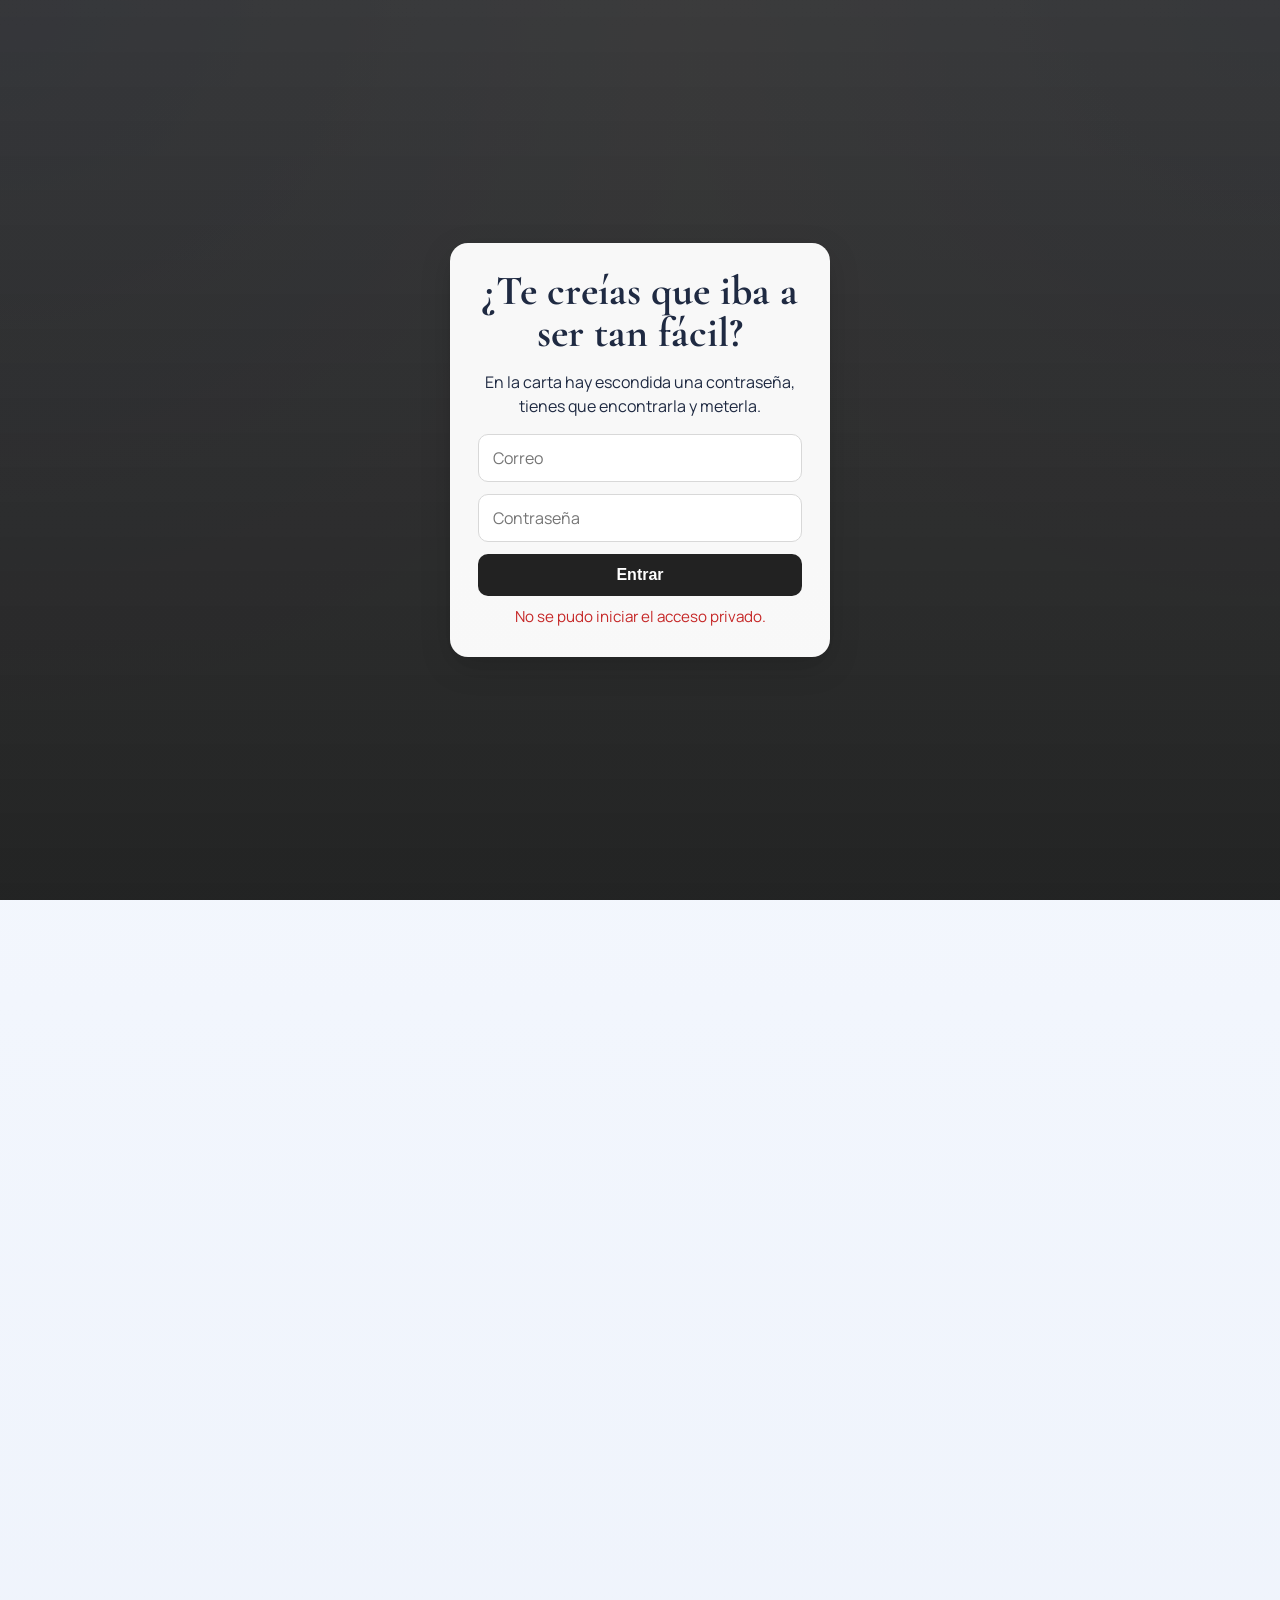
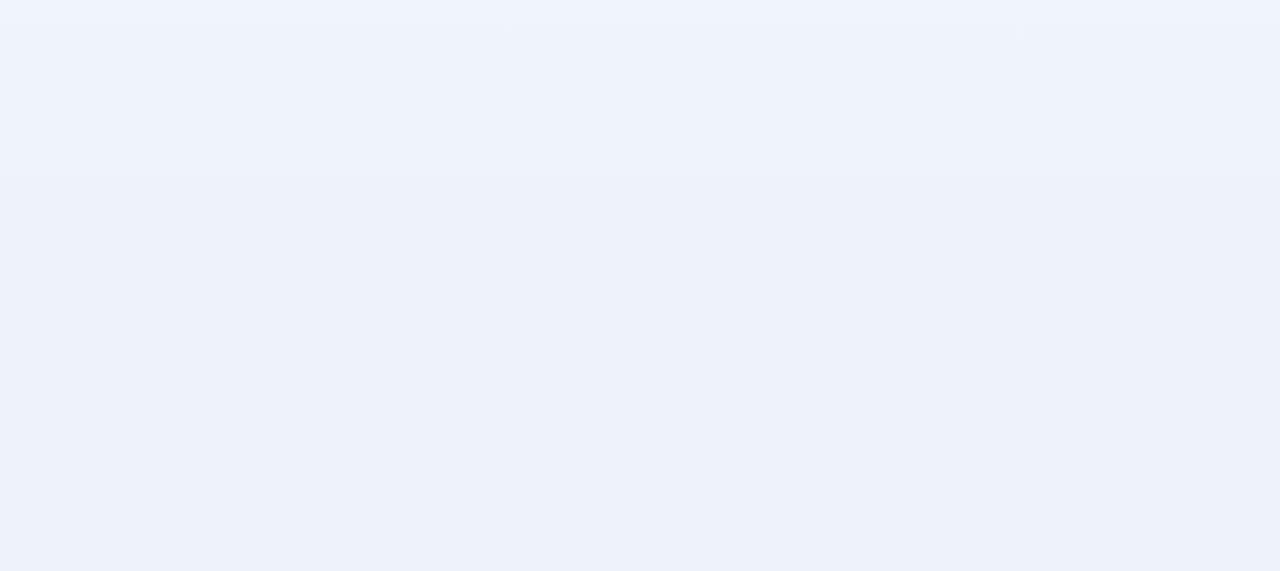
==== index.html @ cbb515cb "foto bien?" ====
﻿<!DOCTYPE html>
<html lang="es">
<head>
  <meta charset="UTF-8" />
  <meta name="viewport" content="width=device-width, initial-scale=1.0" />
  <title>Felicidades Ratita</title>
  <link rel="preconnect" href="https://fonts.googleapis.com" />
  <link rel="preconnect" href="https://fonts.gstatic.com" crossorigin />
  <link href="https://fonts.googleapis.com/css2?family=Caveat:wght@500;700&family=Cormorant+Garamond:wght@500;600;700&family=Manrope:wght@400;500;600;700&display=swap" rel="stylesheet" />
  <link rel="stylesheet" href="style.css" />
  <script src="access.js"></script>
</head>
<body class="access-pending">
  <div id="auth-overlay" aria-hidden="true">
    <div class="auth-box">
      <h2>¿Te creías que iba a ser tan fácil?</h2>
      <p>En la carta hay escondida una contraseña, tienes que encontrarla y meterla.</p>
      <form id="auth-form" novalidate>
        <input type="email" id="login-email" placeholder="Correo" autocomplete="email" required />
        <input type="password" id="login-password" placeholder="Contraseña" autocomplete="current-password" required />
        <button id="login-button" type="submit">Entrar</button>
        <p id="login-error" aria-live="polite"></p>
      </form>
    </div>
  </div>

  <div id="auth-bar" aria-live="polite">
    <span id="auth-user"></span>
    <button id="logout-button" type="button">Cerrar sesión</button>
  </div>

  <div class="site-shell">
    <main class="main-content main-content--tabs">
      <section class="tab-panel tab-panel--portada is-active" id="tab-portada" data-tab-panel="portada">
        <header class="hero hero--home">
          <div class="hero__overlay"></div>
          <div class="hero__content">
            <p class="eyebrow">esto es para ti</p>
           <h1>FELIZ CUMPLEAÑOS NAROA</h1>
            <p class="hero__text">
              por mil años más riéndonos, cuidándonos, queriéndonos, disfrutando, creando recuerdos juntos,
              pero sobre todo teniendo la suerte de seguir siendo tu mejor amigo.
            </p>
          </div>
        </header>
        <section class="cover-panel">
          <div class="cover-panel__copy cover-panel__copy--full">
               <div class="section-line section-line--home" aria-label="Ir a otras secciones">
              <button class="section-line__link" type="button" data-tab-target="recuerdos">Recuerdos</button>
              <button class="section-line__link" type="button" data-tab-target="comidas">Comiditas</button>
              <button class="section-line__link" type="button" data-tab-target="musica">Musiquita</button>
            </div>
          </div>
          <div class="cover-board" id="cover-board"></div>
          <div class="top-widgets top-widgets--cover">
            <div class="widget">
              <span class="widget__label">Planes activados</span>
              <span class="widget__value" id="contador-planes">0 / 9</span>
            </div>

            <div class="widget">
              <span class="widget__label">Quedan</span>

              <div class="countdown" id="countdown">
                <div class="countdown__item">
                  <span id="dias">00</span>
                  <small>dias</small>
                </div>

                <div class="countdown__item">
                  <span id="horas">00</span>
                  <small>horas</small>
                </div>

                <div class="countdown__item">
                  <span id="minutos">00</span>
                  <small>min</small>
                </div>

                <div class="countdown__item">
                  <span id="segundos">00</span>
                  <small>seg</small>
                </div>
              </div>

              <p class="countdown__date" id="fecha-objetivo-texto">
                para completar todos los planes
              </p>
            </div>
          </div>
          <section class="cover-letters">
            <div class="cover-letters__copy">
              <p class="eyebrow eyebrow--soft">Desbloqueables</p>
              <h2>Hacer planes juntos tiene premio</h2>
              <p>Estos planes se van desbloqueando cuando hayamos cumplido planes, y hayamos creado nuevos recuerdos juntos.</p>
            </div>
            <div class="letters-grid letters-grid--cover" id="letters-grid-cover"></div>
          </section>
        </section>
      </section>

      <section class="tab-panel tab-panel--comidas" id="tab-comidas" data-tab-panel="comidas" hidden>
        <div class="section-line" aria-label="Ir a otras secciones">
          <button class="section-line__link" type="button" data-tab-target="portada">Inicio</button>
          <button class="section-line__link" type="button" data-tab-target="recuerdos">Recuerdos</button>
          <button class="section-line__link is-active" type="button" data-tab-target="comidas">Comiditas</button>
          <button class="section-line__link" type="button" data-tab-target="musica">Musiquita</button>
        </div>
        <section class="intro intro--comidas">
        <p class="eyebrow eyebrow--soft">Comiditas</p>
        <h2>Creemos recuerdos juntos comiendo</h2>
        <p>
          ¿Que mejor plan que comer junto? Hagamos una rutita, pero no andando, comiendo. Aqui estan las paradas de vuestra ruta: sitios especiales, primeras veces, clasicos y alguna sorpresa.
          Cada tarjeta es una parada en la ruta, puede ser para revivir momentos o crear nuevos y como no podia ser de otra manera hacer una foto para que ese momento no se quede solo en memoria.
        </p>
        </section>

        <div class="top-widgets top-widgets--comidas">
          <div class="widget">
            <span class="widget__label">Planes activados</span>
            <span class="widget__value" id="contador-planes-comidas">0 / 9</span>
          </div>
          <div class="widget">
            <span class="widget__label">Por completar</span>
            <span class="widget__value" id="planes-restantes">9</span>
          </div>
        </div>

        <section class="cards-grid">
        <article class="card" data-plan="plan1" data-plan-title="Donde todo empezó">
          <div class="card__inner">
            <div class="card__face card__face--front">
              <img src="[data-uri]" data-asset-path="img/GH.jpg" alt="Plan 1" class="card__image" />
              <div class="card__content">
                <p class="card__number">Plan 1</p>
                <h3>Donde todo empezó</h3>
                <p>¿Recuerdas donde fue nuestra primera comida juntos?</p>
                <span class="card__status" id="estado-plan1">Pendiente</span>
              </div>
            </div>

            <div class="card__face card__face--back">
              <div class="card__details">
                <p class="card__number">Plan 1</p>
                <h3>Donde todo empezo</h3>
                <p class="card__detail-text">
                  Nuestra primera comida juntos, aunque no fue todo lo bien que podia ir. Esta vez prometo no parecer raro y no comer nada, ya no voy a estar nervioso (espero jjj).
                </p>
                <p class="card__detail-meta"><strong>Pista:</strong> Uno de tus sitios de hamburguesas favoritos.</p>
                <p id="mensaje-plan1" class="plan-message">
                  Para completarlo, sube una foto y guarda el recuerdo.
                </p>
                <div class="card__actions">
                  <button id="boton-plan1" class="activate-button" type="button" onclick="activarPlan('plan1')">Completar con foto</button>
                  <button class="card__close" type="button" data-close-card>Cerrar</button>
                </div>
              </div>
            </div>
          </div>
        </article>

        <article class="card" data-plan="plan2" data-plan-title="Hay sitio para aparcar">
          <div class="card__inner">
            <div class="card__face card__face--front">
              <img src="[data-uri]" data-asset-path="img/Marias.jpg" alt="Plan 2" class="card__image" />
              <div class="card__content">
                <p class="card__number">Plan 2</p>
                <h3>¿Hay sitio para aparcar?</h3>
                <p>Uno de tus sitios favoritos, primera vez cenando juntos, ¿donde será?</p>
                <span class="card__status" id="estado-plan2">Pendiente</span>
              </div>
            </div>

            <div class="card__face card__face--back">
              <div class="card__details">
                <p class="card__number">Plan 2</p>
                <h3>¿Hay sitio para aparcar?</h3>
                <p class="card__detail-text">
                  Yo había salido de entrenar, fui a STZ y mi mayor preocupación era donde aparcar (no habia tantos sitios como decias).
                </p>
                <p class="card__detail-meta"><strong>Promesa:</strong> Esta vez no me preocuparé por aparcar (me vienes a buscar).</p>
                <p id="mensaje-plan2" class="plan-message">Para completarlo, sube una foto y guarda el recuerdo.</p>
                <div class="card__actions">
                  <button id="boton-plan2" class="activate-button" type="button" onclick="activarPlan('plan2')">Completar con foto</button>
                  <button class="card__close" type="button" data-close-card>Cerrar</button>
                </div>
              </div>
            </div>
          </div>
        </article>

        <article class="card" data-plan="plan3" data-plan-title="Comida de viejas o de Naroa">
          <div class="card__inner">
            <div class="card__face card__face--front">
              <img src="[data-uri]" data-asset-path="img/Lentejas.jpg" alt="Plan 3" class="card__image" />
              <div class="card__content">
                <p class="card__number">Plan 3</p>
                <h3>¿Comida de viejas o de Naroa?</h3>
                <p>Ummm... que puede ser?</p>
                <span class="card__status" id="estado-plan3">Pendiente</span>
              </div>
            </div>

            <div class="card__face card__face--back">
              <div class="card__details">
                <p class="card__number">Plan 3</p>
                <h3>¿Comida de viejas o de Naroa?</h3>
                <p class="card__detail-text">
                  Ya sean del mercadona, de bote, de la uni, de tu ama, de un restaurante, con curry... de cualquier manera están buenas.
                </p>
                <p class="card__detail-meta"><strong>Problema:</strong> Nunca las hemos comido juntos, si tu tenias lentejas yo tenia otra cosa, NO PUEDE SER ESO.</p>
                <p id="mensaje-plan3" class="plan-message">Para completarlo, sube una foto y guarda el recuerdo.</p>
                <div class="card__actions">
                  <button id="boton-plan3" class="activate-button" type="button" onclick="activarPlan('plan3')">Completar con foto</button>
                  <button class="card__close" type="button" data-close-card>Cerrar</button>
                </div>
              </div>
            </div>
          </div>
        </article>

        <article class="card" data-plan="plan4" data-plan-title="Solo para darle sabor">
          <div class="card__inner">
            <div class="card__face card__face--front">
              <img src="[data-uri]" data-asset-path="img/Jamon.jpg" alt="Plan 4" class="card__image" />
              <div class="card__content">
                <p class="card__number">Plan 4</p>
                <h3>Solo para darle sabor</h3>
                <p>Una de las cosas que mas veces hemos comido, en uno de los sitios donde mas hemos estado.</p>
                <span class="card__status" id="estado-plan4">Pendiente</span>
              </div>
            </div>

            <div class="card__face card__face--back">
              <div class="card__details">
                <p class="card__number">Plan 4</p>
                <h3>Solo para darle sabor</h3>
                <p class="card__detail-text">
                  Un clasico, bocadillo de jamón CON pimiento, aunque despues me lo comia yo. Cuantas veces lo habremos hecho, aunque a veces no daba ni tiempo a comerlo...
                </p>
                <p class="card__detail-meta"><strong>Plan:</strong> Comernos un bocadillito juntos aunque no tiene porqué ser donde siempre, pero si con la de siempre.</p>
                <p id="mensaje-plan4" class="plan-message">Para completarlo, sube una foto y guarda el recuerdo.</p>
                <div class="card__actions">
                  <button id="boton-plan4" class="activate-button" type="button" onclick="activarPlan('plan4')">Completar con foto</button>
                  <button class="card__close" type="button" data-close-card>Cerrar</button>
                </div>
              </div>
            </div>
          </div>
        </article>

        <article class="card" data-plan="plan5" data-plan-title="Paso con el coche y comemos">
          <div class="card__inner">
            <div class="card__face card__face--front">
              <img src="[data-uri]" data-asset-path="img/MCD.jpg" alt="Plan 5" class="card__image" />
              <div class="card__content">
                <p class="card__number">Plan 5</p>
                <h3>¿Paso con el coche y comemos?</h3>
                <p>Pausa para comer, llevo comida, un paseo.</p>
                <span class="card__status" id="estado-plan5">Pendiente</span>
              </div>
            </div>

            <div class="card__face card__face--back">
              <div class="card__details">
                <p class="card__number">Plan 5</p>
                <h3>¿Paso con el coche y comemos?</h3>
                <p class="card__detail-text">
                  Una Naroa no tan jefa como ahora, salió a comer con un chico que le llevó la comida.
                </p>
                <p class="card__detail-meta"><strong>Plan:</strong> CBO, en el coche, en la calle o donde sea.</p>
                <p id="mensaje-plan5" class="plan-message">Para completarlo, sube una foto y guarda el recuerdo.</p>
                <div class="card__actions">
                  <button id="boton-plan5" class="activate-button" type="button" onclick="activarPlan('plan5')">Completar con foto</button>
                  <button class="card__close" type="button" data-close-card>Cerrar</button>
                </div>
              </div>
            </div>
          </div>
        </article>

        <article class="card" data-plan="plan6" data-plan-title="En que momento dije que pagaba yo...">
          <div class="card__inner">
            <div class="card__face card__face--front">
              <img src="[data-uri]" data-asset-path="img/Desayuno.jpg" alt="Plan 6" class="card__image" />
              <div class="card__content">
                <p class="card__number">Plan 6</p>
                <h3>En que momento dije que pagaba yo...</h3>
                <p>De los mejores desayunos, pero mi tarjeta sigue sufriendo.</p>
                <span class="card__status" id="estado-plan6">Pendiente</span>
              </div>
            </div>

            <div class="card__face card__face--back">
              <div class="card__details">
                <p class="card__number">Plan 6</p>
                <h3>En que momento dije que pagaba yo...</h3>
                <p class="card__detail-text">
                  TOP desayunos de mi vida, pero en que moemnto dije que pagaba yo. Es bromiii contigo no me importa aurrinarme jjj
                </p>
                <p class="card__detail-meta"><strong>Plan:</strong> Desayunito rico donde sea, con jamón obviamente y zumo jjj.</p>
                <p id="mensaje-plan6" class="plan-message">Para completarlo, sube una foto y guarda el recuerdo.</p>
                <div class="card__actions">
                  <button id="boton-plan6" class="activate-button" type="button" onclick="activarPlan('plan6')">Completar con foto</button>
                  <button class="card__close" type="button" data-close-card>Cerrar</button>
                </div>
              </div>
            </div>
          </div>
        </article>

        <article class="card" data-plan="plan7" data-plan-title="Te apetece una hamburguesa">
          <div class="card__inner">
            <div class="card__face card__face--front">
              <img src="[data-uri]" data-asset-path="img/Hamburguesa.jpg" alt="Plan 7" class="card__image" />
              <div class="card__content">
                <p class="card__number">Plan 7</p>
                <h3>¿Te apetece una hamburguesa?</h3>
                <p>Cuantas veces hemos comido hamburguesas juntos... y en que sitios tan ricos.</p>
                <span class="card__status" id="estado-plan7">Pendiente</span>
              </div>
            </div>

            <div class="card__face card__face--back">
              <div class="card__details">
                <p class="card__number">Plan 7</p>
                <h3>¿Te apetece una hamburguesa?</h3>
                <p class="card__detail-text">
                  No podia faltar una parada en la rutita para comer hamburguesas (la primera no cuenta). Take a Buey, Champions Burger, Aitaren...
                </p>
                <p class="card__detail-meta"><strong>Propuesta:</strong> Hamburguesa en un sitio rico, el que quieras, hayamos comido ya o no. ¿Aceptas?.</p>
                <p id="mensaje-plan7" class="plan-message">Para completarlo, sube una foto y guarda el recuerdo.</p>
                <div class="card__actions">
                  <button id="boton-plan7" class="activate-button" type="button" onclick="activarPlan('plan7')">Completar con foto</button>
                  <button class="card__close" type="button" data-close-card>Cerrar</button>
                </div>
              </div>
            </div>
          </div>
        </article>

        <article class="card" data-plan="plan8" data-plan-title="Unas aceitunas">
          <div class="card__inner">
            <div class="card__face card__face--front">
              <img src="[data-uri]" data-asset-path="img/Aceitunas.jpg" alt="Plan 8" class="card__image" />
              <div class="card__content">
                <p class="card__number">Plan 8</p>
                <h3>Unas aceitunas</h3>
                <p>Aceitunas, vinito, algun juego y la mejor compañia. ¿Que mas se puede pedir?</p>
                <span class="card__status" id="estado-plan8">Pendiente</span>
              </div>
            </div>

            <div class="card__face card__face--back">
              <div class="card__details">
                <p class="card__number">Plan 8</p>
                <h3>Unas aceitunas</h3>
                <p class="card__detail-text">
                  De los mejores planes juntos, vinito y aceitunas, no se puede añadir nada mas.
                </p>
                <p class="card__detail-meta"><strong>Plan:</strong> Unas aceitunitas ricas con la mejor compania.</p>
                <p id="mensaje-plan8" class="plan-message">Para completarlo, sube una foto y guarda el recuerdo.</p>
                <div class="card__actions">
                  <button id="boton-plan8" class="activate-button" type="button" onclick="activarPlan('plan8')">Completar con foto</button>
                  <button class="card__close" type="button" data-close-card>Cerrar</button>
                </div>
              </div>
            </div>
          </div>
        </article>

        <article class="card" data-plan="plan9" data-plan-title="Plan sorpresa">
          <div class="card__inner">
            <div class="card__face card__face--front">
              <img src="[data-uri]" data-asset-path="img/Cocina.jpg" alt="Plan 9 - Cocina" class="card__image" />
              <div class="card__content">
                <p class="card__number">Plan 9</p>
                <h3>COCINO YO</h3>
                <p>Ahora me toca a mí.</p>
                <span class="card__status" id="estado-plan9">Pendiente</span>
              </div>
            </div>

            <div class="card__face card__face--back">
              <div class="card__details">
                <p class="card__number">Plan 9</p>
                <h3>COCINO YO</h3>
                <p class="card__detail-text">
                  COMO PUEDE SER QUE YO NUNCA TE HAYA COCINADO?????. Tu me hiciste una hamburguesa muuuy rica, pero yo ati nunca nada como puede ser eso???
                </p>
                <p class="card__detail-meta"><strong>Pista:</strong> Tengo ya algo en mente, lo hemos comido muchas veces.</p>
                <p id="mensaje-plan9" class="plan-message">Para completarlo, sube una foto y guarda el recuerdo.</p>
                <div class="card__actions">
                  <button id="boton-plan9" class="activate-button" type="button" onclick="activarPlan('plan9')">Completar con foto</button>
                  <button class="card__close" type="button" data-close-card>Cerrar</button>
                </div>
              </div>
            </div>
          </div>
        </article>

        </section>

        <section class="final-message" id="mensaje-final" hidden>
          <h2>Ruta completada</h2>
          <p>
            HEMOS COMPLETADO LA RUTITA Y LO MEJOR DE TODO, HEMOS SEGUIDO CREANDO RECUERDOS JUNTOS.
            Ya no es solo una lista de planes, es nuestro album de recuerdos.
          </p>
        </section>
      </section>

      <section class="tab-panel tab-panel--recuerdos" id="tab-recuerdos" data-tab-panel="recuerdos" hidden>
      <div class="section-line" aria-label="Ir a otras secciones">
        <button class="section-line__link" type="button" data-tab-target="portada">Inicio</button>
        <button class="section-line__link is-active" type="button" data-tab-target="recuerdos">Recuerdos</button>
        <button class="section-line__link" type="button" data-tab-target="comidas">Comiditas</button>
        <button class="section-line__link" type="button" data-tab-target="musica">Musiquita</button>
      </div>
      <section class="timeline-section">
        <div class="timeline-section__intro">
          <p class="eyebrow eyebrow--soft">Repaso a nuestra amistad</p>
          <h2>¿¿TE ACUERDAS DE TODO LO QUE HEMOS VIVIDO YA JUNTOS??</h2>
          <p>
            Aqui están algunos de nuestros recuerdos juntos, y lo mejor de todo podemos ir añadiendo mas.
            Imaginate dentro de 10-20 años, volver aqui ver todas las fotos que ya hay y las que habrá y recordar cada uno de esos momentos.
          </p>
        </div>

        <div class="timeline-layout">
          <section class="timeline-form-card">
            <div class="panel-action">
              <p class="panel-action__eyebrow">Nuevo recuerdo</p>
              <button class="timeline-form__button panel-action__button" type="button" data-toggle-form="timeline-form-shell">Anadir recuerdo</button>
            </div>
            <div class="form-shell" id="timeline-form-shell" hidden>
            <h3>Clavar un recuerdo nuevo</h3>
            <form id="timeline-form" class="timeline-form">
              <label class="field">
                <span>Fecha</span>
                <input id="timeline-date" type="date" required />
              </label>
              <label class="field">
                <span>TITULO</span>
                <input id="timeline-title" type="text" maxlength="90" placeholder="Pon un titulo al recuerdo" required />
              </label>
              <label class="field">
                <span>Descripcion</span>
                <textarea id="timeline-description" rows="4" maxlength="220" placeholder="Descripción del momento"></textarea>
              </label>
              <label class="field">
                <span>Foto</span>
                <input id="timeline-image" type="file" accept="image/*" required />
              </label>
              <div class="timeline-form__preview" id="timeline-form-preview" hidden>
                <img id="timeline-form-preview-image" alt="Vista previa del recuerdo" />
              </div>
              <button class="timeline-form__button" type="submit">Guardar en la linea del tiempo</button>
            </form>
            </div>
          </section>

          <section class="timeline-card">
            <div class="timeline-card__header">
              <h3>Nuestra historia</h3>
              <p>A lo largo de wstos años hemos vivido miles de momentos juntos, aqui hay algunos de ellos.
                Toca cualquier foto para verla entera.</p>
            </div>
            <div class="timeline-empty" id="timeline-empty">
              Todavia no hay recuerdos en la linea del tiempo.
            </div>
            <div class="timeline" id="timeline"></div>
          </section>
        </div>
      </section>
      </section>

      <section class="tab-panel tab-panel--musica" id="tab-musica" data-tab-panel="musica" hidden>
      <div class="section-line" aria-label="Ir a otras secciones">
        <button class="section-line__link" type="button" data-tab-target="portada">Inicio</button>
        <button class="section-line__link" type="button" data-tab-target="recuerdos">Recuerdos</button>
        <button class="section-line__link" type="button" data-tab-target="comidas">Comiditas</button>
        <button class="section-line__link is-active" type="button" data-tab-target="musica">Musiquita</button>
      </div>
      <section class="soundtrack-section">
        <div class="timeline-section__intro">
          <p class="eyebrow eyebrow--soft">Banda sonora</p>
          <h2>Estos años no solo se recuerdan en fotos, tambien en musica</h2>
          <p>
            Aqui podemos guardar las canciones que mas nos recueden el uno al otro, porque nuestra amistad no solo se vive tambien suena.
            Guarda la canción y esa pequeña razon por la que, al sonar, ya no vuelve a sonar igual.
          </p>
        </div>

        <div class="soundtrack-stack">
          <section class="turntable-panel">
            <div class="turntable" id="turntable-toggle" role="button" tabindex="0" aria-expanded="false" aria-controls="song-library">
              <div class="turntable__lid">
                <div class="turntable__lid-glow"></div>
              </div>
              <div class="turntable__deck">
                <div class="turntable__platter-ring"></div>
                <div class="turntable__platter" id="turntable-record">
                  <div class="turntable__platter-center">
                    <img id="turntable-cover-image" alt="Portada de la cancion actual" hidden />
                    <span id="turntable-cover-fallback">Sin portada</span>
                  </div>
                </div>
                <div class="turntable__label">
                  <p class="turntable__eyebrow">Musiquita</p>
                  <h3 id="turntable-title">Sin cancion</h3>
                  <p id="turntable-artist">Abre la biblioteca y elige una cancion.</p>
                  <p class="turntable__now-playing" id="turntable-now-playing">Todavia no esta sonando nada.</p>
                </div>
                <div class="turntable__tonearm">
                  <span class="turntable__tonearm-base"></span>
                  <span class="turntable__tonearm-arm"></span>
                  <span class="turntable__tonearm-head"></span>
                </div>
                <div class="song-item__links turntable__links">
                  <a class="song-item__link" id="turntable-link-spotify" href="#" target="_blank" rel="noopener noreferrer" hidden>Spotify</a>
                  <a class="song-item__link" id="turntable-link-apple" href="#" target="_blank" rel="noopener noreferrer" hidden>Apple Music</a>
                </div>
              </div>
            </div>
            <div class="turntable-controls">
              <button class="turntable-controls__button" type="button" id="turntable-prev">Anterior</button>
              <button class="turntable-controls__button" type="button" id="turntable-stop">Parar</button>
              <button class="turntable-controls__button turntable-controls__button--primary" type="button" id="turntable-play">Play</button>
              <button class="turntable-controls__button" type="button" id="turntable-next">Siguiente</button>
            </div>
          </section>

            <section class="song-library" id="song-library" hidden>
              <div class="panel-action">
                <p class="panel-action__eyebrow">Colección</p>
                <div class="panel-action__buttons">
                  <button class="timeline-form__button panel-action__button" type="button" data-toggle-form="song-form-shell">Anadir nueva canción</button>
                </div>
              </div>
            <div class="form-shell" id="song-form-shell" hidden>
              <h3>Anadir una nueva canción</h3>
              <form id="song-form" class="timeline-form">
                <label class="field">
                  <span>Numero / slot</span>
                  <input id="song-slot" type="number" min="1" placeholder="5" />
                </label>
                <label class="field">
                  <span>Titulo</span>
                  <input id="song-title" type="text" maxlength="80" placeholder="Titulo de la cancion" required />
                </label>
                <label class="field">
                  <span>Artista</span>
                  <input id="song-artist" type="text" maxlength="80" placeholder="Nombre del artista" required />
                </label>
                <label class="field">
                  <span>Spotify</span>
                  <input id="song-link-spotify" type="url" placeholder="https://open.spotify.com/..." />
                </label>
                <label class="field">
                  <span>Apple Music</span>
                  <input id="song-link-apple" type="url" placeholder="https://music.apple.com/..." />
                </label>
                <label class="field">
                  <span>Nota</span>
                  <textarea id="song-note" rows="4" maxlength="180" placeholder="Que la hace especial"></textarea>
                </label>
                <label class="field">
                  <span>Imagen del vinilo (ruta o URL)</span>
                  <input id="song-cover-image" type="text" maxlength="240" placeholder="img/fotofav.jpeg o https://..." />
                </label>
                <label class="field">
                  <span>Portada desde archivo</span>
                  <input id="song-cover-file" type="file" accept="image/*" />
                </label>
                <label class="field">
                  <span>Audio (ruta o URL)</span>
                  <input id="song-audio" type="text" maxlength="260" placeholder="audio/tu-cancion.mp3 o https://..." />
                </label>
                <label class="field">
                  <span>Audio desde archivo</span>
                  <input id="song-audio-file" type="file" accept="audio/*" />
                </label>
                <button class="timeline-form__button" type="submit">Anadir cancion</button>
              </form>
            </div>
            <div class="songs-carousel">
              <button class="songs-carousel__nav" type="button" id="songs-carousel-prev" aria-label="Deslizar canciones hacia la izquierda">‹</button>
              <div class="songs-list songs-list--carousel" id="songs-list"></div>
              <button class="songs-carousel__nav" type="button" id="songs-carousel-next" aria-label="Deslizar canciones hacia la derecha">›</button>
            </div>
            <div class="timeline-empty" id="songs-empty">
              Todavia no hay canciones guardadas en vuestra banda sonora.
            </div>
            <audio id="song-audio-player" preload="none"></audio>
          </section>
        </div>
      </section>
      </section>
    </main>
  </div>

  <script src="script.js"></script>

  <div class="memory-modal" id="memory-modal" hidden>
    <div class="memory-modal__backdrop" data-close-memory-modal></div>
    <div class="memory-modal__dialog">
      <button class="memory-modal__close" type="button" data-close-memory-modal aria-label="Cerrar recuerdo">×</button>
      <article class="memory-flip" id="memory-flip">
        <div class="memory-flip__inner">
          <section class="memory-flip__face memory-flip__face--front">
            <div class="memory-polaroid">
              <div class="memory-flip__media">
                <img id="memory-modal-image" alt="Recuerdo ampliado" />
              </div>
              <div class="memory-polaroid__caption">
                <h3 id="memory-modal-title">Recuerdo</h3>
              </div>
            </div>
            <div class="memory-flip__actions">
              <button class="activate-button" type="button" id="memory-modal-turn">Dar la vuelta</button>
            </div>
          </section>
          <section class="memory-flip__face memory-flip__face--back">
            <div class="memory-note">
              <p class="memory-note__date" id="memory-modal-date"></p>
              <label class="memory-flip__field memory-flip__field--plain">
                <textarea id="memory-modal-description-input" rows="6" maxlength="220" placeholder="Pon aqui una descripcion pequena"></textarea>
              </label>
              <p class="memory-flip__saved" id="memory-modal-saved" hidden>Texto guardado.</p>
            </div>
            <div class="memory-flip__actions memory-flip__actions--back">
              <button class="activate-button activate-button--ghost" type="button" id="memory-modal-save">Guardar texto</button>
              <button class="activate-button" type="button" id="memory-modal-return">Volver a la foto</button>
            </div>
          </section>
        </div>
      </article>
    </div>
  </div>
  <script type="module" src="firebase.js"></script>
</body>
</html>
---- style.css ----
:root {
  --bg: #f4f7fd;
  --ink: #1f2a42;
  --muted: #61718d;
  --primary: #6f90d6;
  --primary-strong: #4a72bf;
  --primary-soft: #dfe8fb;
  --green-soft: #dcefe1;
  --green-strong: #34704a;
  --line: rgba(92, 124, 188, 0.18);
  --surface: rgba(255, 255, 255, 0.8);
  --surface-strong: rgba(255, 255, 255, 0.92);
  --card-line: rgba(255, 255, 255, 0.72);
  --shadow: 0 28px 70px rgba(55, 83, 136, 0.16);
  --shadow-soft: 0 18px 42px rgba(55, 83, 136, 0.12);
  --accent-red: #c7454f;
  --paper: #fffaf3;
  --entrada-image: none;
  --hero-featured-image: none;
}

* {
  box-sizing: border-box;
}

html {
  scroll-behavior: smooth;
}

body {
  margin: 0;
  font-family: "Manrope", sans-serif;
  color: var(--ink);
  background:
    radial-gradient(circle at top left, rgba(174, 191, 231, 0.42), transparent 28%),
    radial-gradient(circle at top right, rgba(111, 144, 214, 0.18), transparent 24%),
    linear-gradient(180deg, #f9fbff 0%, #f2f6fd 46%, #edf2fb 100%);
}

body.theme-portada {
  background:
    radial-gradient(circle at top left, rgba(174, 191, 231, 0.42), transparent 28%),
    radial-gradient(circle at top right, rgba(111, 144, 214, 0.18), transparent 24%),
    linear-gradient(180deg, #f9fbff 0%, #f2f6fd 46%, #edf2fb 100%);
}

body.theme-comidas {
  background:
    radial-gradient(circle at top left, rgba(235, 190, 137, 0.26), transparent 28%),
    radial-gradient(circle at top right, rgba(178, 115, 57, 0.14), transparent 24%),
    linear-gradient(180deg, #fff8ee 0%, #fbf1e4 46%, #f6ead8 100%);
}

body.theme-recuerdos {
  background:
    radial-gradient(circle at top left, rgba(168, 123, 86, 0.18), transparent 30%),
    radial-gradient(circle at top right, rgba(140, 91, 56, 0.14), transparent 24%),
    linear-gradient(180deg, #efe4d1 0%, #e5d4bb 48%, #dcc7a9 100%);
}

body.theme-musica {
  background:
    radial-gradient(circle at top left, rgba(86, 115, 173, 0.14), transparent 28%),
    radial-gradient(circle at top right, rgba(212, 138, 77, 0.12), transparent 26%),
    linear-gradient(180deg, #0f1626 0%, #18233a 52%, #1d2b46 100%);
}

body::before {
  content: "";
  position: fixed;
  inset: 0;
  pointer-events: none;
  background:
    linear-gradient(rgba(255, 255, 255, 0.32) 1px, transparent 1px),
    linear-gradient(90deg, rgba(255, 255, 255, 0.28) 1px, transparent 1px);
  background-size: 44px 44px;
  mask-image: linear-gradient(180deg, rgba(0, 0, 0, 0.32), transparent 80%);
  opacity: 0.38;
}

.access-locked body {
  overflow: hidden;
}

.access-pending .site-shell {
  visibility: hidden;
}

.access-granted .site-shell {
  visibility: visible;
  opacity: 1;
}

.access-screen {
  position: fixed;
  inset: 0;
  display: grid;
  place-items: center;
  z-index: 50;
}

.access-screen[hidden] {
  display: none !important;
}

.access-screen__backdrop {
  position: absolute;
  inset: 0;
  background:
    linear-gradient(135deg, rgba(18, 30, 58, 0.9), rgba(74, 114, 191, 0.62)),
    var(--entrada-image) center/cover;
  filter: saturate(1.05);
}

.access-card {
  position: relative;
  z-index: 1;
  width: min(92vw, 480px);
  padding: 34px;
  border-radius: 34px;
  border: 1px solid rgba(255, 255, 255, 0.22);
  background: rgba(247, 250, 255, 0.14);
  backdrop-filter: blur(18px);
  box-shadow: 0 30px 80px rgba(15, 27, 54, 0.3);
  color: #f7fbff;
}

.access-card__eyebrow,
.eyebrow {
  display: inline-flex;
  align-items: center;
  gap: 10px;
  margin: 0 0 16px;
  padding: 10px 16px;
  border-radius: 999px;
  background: rgba(255, 255, 255, 0.08);
  border: 1px solid rgba(255, 255, 255, 0.14);
  text-transform: uppercase;
  letter-spacing: 0.12em;
  font-size: 0.78rem;
  font-weight: 800;
}

.access-card__eyebrow::before,
.eyebrow::before {
  content: "";
  width: 8px;
  height: 8px;
  border-radius: 50%;
  background: #e2ecff;
  box-shadow: 0 0 14px rgba(226, 236, 255, 0.9);
}

.eyebrow--soft {
  background: rgba(223, 232, 251, 0.54);
  border-color: rgba(111, 144, 214, 0.16);
  color: var(--primary-strong);
}

.access-card h2,
.intro h2,
.timeline-section__intro h2,
.final-message h2 {
  margin: 0 0 12px;
  font-family: "Cormorant Garamond", serif;
  font-size: clamp(2.5rem, 4vw, 3.8rem);
  line-height: 0.95;
  font-weight: 600;
  letter-spacing: -0.03em;
}

.access-card__text,
.hero__text,
.intro p,
.timeline-section__intro p,
.timeline-card__header p,
.final-message p {
  line-height: 1.8;
}

.access-form {
  display: grid;
  gap: 14px;
  margin-top: 24px;
}

.access-form__label,
.field span {
  font-size: 0.82rem;
  font-weight: 800;
  letter-spacing: 0.08em;
  text-transform: uppercase;
}

.access-form__input,
.field input,
.field textarea,
.memory-upload__input,
.memory-upload__date {
  width: 100%;
  padding: 14px 16px;
  border: 1px solid rgba(111, 144, 214, 0.2);
  border-radius: 18px;
  background: rgba(255, 255, 255, 0.92);
  color: var(--ink);
  font: inherit;
}

.access-form__error {
  margin: 0;
  color: #ffe6e6;
  font-size: 0.95rem;
}

.access-form__button,
.activate-button,
.timeline-form__button {
  border: 0;
  border-radius: 18px;
  padding: 14px 18px;
  background: linear-gradient(135deg, var(--primary), var(--primary-strong));
  color: #f8fbff;
  font: inherit;
  font-weight: 800;
  cursor: pointer;
  box-shadow: 0 18px 28px rgba(74, 114, 191, 0.22);
  transition: transform 0.2s ease, box-shadow 0.2s ease;
}

.activate-button--ghost {
  background: rgba(223, 232, 251, 0.82);
  color: var(--primary-strong);
  box-shadow: none;
}

.access-form__button:hover,
.activate-button:hover,
.timeline-form__button:hover,
.card__close:hover {
  transform: translateY(-2px);
}

.site-shell {
  position: relative;
}

#auth-overlay {
  position: fixed;
  inset: 0;
  display: flex;
  justify-content: center;
  align-items: center;
  padding: 24px;
  background:
    linear-gradient(rgba(17, 17, 17, 0.82), rgba(17, 17, 17, 0.92)),
    var(--entrada-image) center/cover;
  z-index: 9999;
}

#auth-overlay[aria-hidden="true"] {
  display: none;
}

.auth-box {
  background: rgba(255, 255, 255, 0.97);
  width: min(90%, 380px);
  padding: 28px;
  border-radius: 18px;
  text-align: center;
  box-shadow: 0 10px 30px rgba(0, 0, 0, 0.18);
}

.auth-box h2 {
  margin-top: 0;
  margin-bottom: 10px;
  font-family: "Cormorant Garamond", serif;
  font-size: clamp(2rem, 4vw, 2.6rem);
  line-height: 1;
}

.auth-box p {
  margin-bottom: 16px;
  line-height: 1.5;
}

#auth-form {
  display: grid;
}

.auth-box input {
  width: 100%;
  padding: 12px 14px;
  margin-bottom: 12px;
  border: 1px solid #d8d8d8;
  border-radius: 10px;
  font-size: 1rem;
  font-family: inherit;
}

.auth-box button {
  width: 100%;
  padding: 12px 14px;
  border: none;
  border-radius: 10px;
  background: #222;
  color: white;
  font-size: 1rem;
  font-weight: 700;
  cursor: pointer;
  transition: opacity 0.2s ease, transform 0.2s ease;
}

.auth-box button:hover,
#auth-bar button:hover {
  transform: translateY(-1px);
}

.auth-box button:disabled,
#auth-bar button:disabled {
  opacity: 0.7;
  cursor: wait;
}

#login-error {
  min-height: 20px;
  color: #c62828;
  margin: 10px 0 0;
  font-size: 0.95rem;
}

#auth-bar {
  position: fixed;
  top: 14px;
  right: 14px;
  z-index: 9998;
  display: none;
  gap: 10px;
  align-items: center;
  background: rgba(255, 255, 255, 0.92);
  padding: 10px 12px;
  border-radius: 12px;
  box-shadow: 0 8px 20px rgba(0, 0, 0, 0.12);
}

#auth-bar button {
  border: none;
  border-radius: 8px;
  padding: 8px 10px;
  background: #222;
  color: white;
  cursor: pointer;
  font-weight: 600;
}

.section-line {
  display: flex;
  flex-wrap: wrap;
  gap: 18px;
  align-items: center;
  width: fit-content;
  margin: 0 auto 22px;
  padding: 10px 0 4px;
}

.section-line--home {
  width: 100%;
  justify-content: center;
  margin: 8px auto 0;
}

.section-line__link {
  border: 0;
  padding: 0;
  background: transparent;
  color: inherit;
  font: inherit;
  font-weight: 700;
  font-size: 1.08rem;
  cursor: pointer;
  opacity: 0.72;
  text-decoration: none;
}

.section-line__link.is-active {
  opacity: 1;
  text-decoration: underline;
  text-underline-offset: 8px;
}

.tab-nav {
  position: sticky;
  top: 12px;
  z-index: 20;
  display: flex;
  gap: 10px;
  width: fit-content;
  margin: 18px auto 0;
  padding: 10px;
  border-radius: 999px;
  background: rgba(247, 250, 255, 0.72);
  backdrop-filter: blur(14px);
  box-shadow: 0 18px 36px rgba(55, 83, 136, 0.12);
  border: 1px solid rgba(255, 255, 255, 0.82);
}

.tab-nav__button {
  border: 0;
  padding: 12px 18px;
  border-radius: 999px;
  background: transparent;
  color: #526481;
  font: inherit;
  font-weight: 800;
  letter-spacing: 0.02em;
  cursor: pointer;
  transition: background 0.2s ease, color 0.2s ease, transform 0.2s ease;
  position: relative;
}

.tab-nav__button.is-active {
  background: linear-gradient(135deg, var(--primary), var(--primary-strong));
  color: #f8fbff;
  box-shadow: 0 10px 22px rgba(74, 114, 191, 0.24);
}

.tab-nav__button::after {
  content: "";
  position: absolute;
  left: 18px;
  right: 18px;
  bottom: 8px;
  height: 2px;
  border-radius: 999px;
  background: linear-gradient(90deg, transparent, rgba(255, 255, 255, 0.8), transparent);
  opacity: 0;
  transition: opacity 0.2s ease;
}

.tab-nav__button.is-active::after {
  opacity: 1;
}

.hero {
  position: relative;
  padding: 112px 20px 92px;
  overflow: hidden;
}

.hero::before {
  content: "";
  position: absolute;
  inset: 16px;
  border-radius: 42px;
  background:
    linear-gradient(135deg, rgba(25, 43, 82, 0.9), rgba(77, 110, 183, 0.74)),
    var(--hero-featured-image) center/cover;
  box-shadow: var(--shadow);
}

.hero__overlay {
  position: absolute;
  inset: 16px;
  border-radius: 42px;
  background:
    linear-gradient(180deg, rgba(13, 25, 49, 0.1), rgba(13, 25, 49, 0.54)),
    linear-gradient(90deg, rgba(255, 255, 255, 0.06), transparent);
}

.hero__content {
  position: relative;
  max-width: 1120px;
  margin: 0 auto;
  z-index: 1;
  color: #f7fbff;
}

.hero h1 {
  max-width: 760px;
  margin: 0 0 18px;
  font-family: "Cormorant Garamond", serif;
  font-size: clamp(3.7rem, 8vw, 6.3rem);
  line-height: 0.92;
  font-weight: 600;
  letter-spacing: -0.04em;
}

.top-widgets {
  display: grid;
  grid-template-columns: minmax(240px, 280px) minmax(320px, 480px);
  gap: 22px;
  margin-top: 40px;
}

.widget,
.intro,
.timeline-form-card,
.timeline-card,
.final-message {
  position: relative;
  overflow: hidden;
  border-radius: 30px;
  border: 1px solid rgba(255, 255, 255, 0.78);
  background: var(--surface);
  backdrop-filter: blur(16px);
  box-shadow: var(--shadow-soft);
}

.widget {
  padding: 24px;
  color: #f7fbff;
  background: rgba(245, 249, 255, 0.12);
  border-color: rgba(255, 255, 255, 0.16);
}

.widget__label {
  display: block;
  margin-bottom: 12px;
  font-size: 0.8rem;
  text-transform: uppercase;
  letter-spacing: 0.12em;
  color: rgba(247, 251, 255, 0.72);
}

.widget__value {
  font-size: 2.3rem;
  font-weight: 700;
}

.countdown {
  display: grid;
  grid-template-columns: repeat(4, minmax(60px, 1fr));
  gap: 12px;
}

.countdown__item {
  padding: 14px 10px 12px;
  border-radius: 18px;
  text-align: center;
  background: rgba(255, 255, 255, 0.1);
  border: 1px solid rgba(255, 255, 255, 0.12);
}

.countdown__item span {
  display: block;
  margin-bottom: 6px;
  font-size: 1.55rem;
  font-weight: 700;
}

.countdown__item small {
  font-size: 0.74rem;
  text-transform: uppercase;
  letter-spacing: 0.09em;
  color: rgba(247, 251, 255, 0.72);
}

.countdown__date {
  margin: 14px 0 0;
  color: rgba(247, 251, 255, 0.8);
}

.main-content {
  position: relative;
  z-index: 1;
  max-width: 1120px;
  margin: -24px auto 0;
  padding: 0 20px 78px;
}

.main-content--tabs {
  margin-top: 18px;
}

.tab-panel[hidden] {
  display: none !important;
}

.tab-panel {
  animation: fadePanel 0.35s ease;
}

.tab-panel--portada .hero {
  padding-top: 82px;
  min-height: 72vh;
  display: flex;
  align-items: center;
}

.hero--home .hero__content {
  max-width: 980px;
  text-align: center;
}

.hero--home h1 {
  max-width: none;
  font-size: clamp(4rem, 8.5vw, 7rem);
  line-height: 0.98;
  letter-spacing: -0.05em;
}

.hero--home .hero__text {
  max-width: 820px;
  margin: 10px auto 0;
  font-size: clamp(1.08rem, 2vw, 1.42rem);
  line-height: 1.9;
  letter-spacing: 0.01em;
  color: rgba(247, 251, 255, 0.92);
}

.cover-panel {
  display: grid;
  grid-template-columns: 1fr;
  gap: 26px;
  margin-top: 28px;
  padding: 34px;
  border-radius: 34px;
  background: rgba(255, 255, 255, 0.74);
  border: 1px solid rgba(255, 255, 255, 0.82);
  box-shadow: var(--shadow-soft);
  isolation: isolate;
}

.top-widgets--cover {
  grid-template-columns: repeat(2, minmax(260px, 1fr));
  max-width: 980px;
  margin: 0 auto;
}

.top-widgets--cover .widget {
  color: var(--ink);
  background: rgba(255, 255, 255, 0.82);
  border-color: rgba(111, 144, 214, 0.12);
}

.top-widgets--cover .widget__label,
.top-widgets--cover .countdown__item small,
.top-widgets--cover .countdown__date {
  color: var(--muted);
}

.top-widgets--cover .countdown__item {
  background: rgba(223, 232, 251, 0.42);
  border-color: rgba(111, 144, 214, 0.12);
}

.top-widgets--comidas {
  grid-template-columns: repeat(2, minmax(220px, 280px));
  justify-content: center;
  margin: 0 auto 34px;
}

.top-widgets--comidas .widget {
  color: var(--ink);
  background: rgba(255, 249, 241, 0.9);
  border-color: rgba(194, 145, 90, 0.18);
}

.top-widgets--comidas .widget__label {
  color: #8c5323;
}

.cover-panel::before {
  content: "";
  position: absolute;
  inset: 0;
  background:
    radial-gradient(circle at top right, rgba(111, 144, 214, 0.16), transparent 28%),
    linear-gradient(135deg, rgba(255, 255, 255, 0.28), transparent 42%);
  pointer-events: none;
}

.cover-panel__copy h2 {
  margin: 0 0 12px;
  font-family: "Cormorant Garamond", serif;
  font-size: clamp(2.9rem, 4.2vw, 4.4rem);
  line-height: 0.98;
  letter-spacing: -0.04em;
}

.cover-panel__copy--full {
  max-width: 880px;
  margin: 0 auto;
  display: grid;
  gap: 14px;
  justify-items: center;
  text-align: center;
}

.cover-panel__copy p {
  line-height: 1.85;
  color: var(--muted);
  max-width: 34rem;
  margin: 0;
}

.hero--home .eyebrow,
.cover-panel__copy .eyebrow {
  text-transform: none;
  letter-spacing: 0.06em;
}

.cover-panel__copy .eyebrow {
  box-shadow: 0 8px 20px rgba(74, 114, 191, 0.1);
}

.cover-board {
  position: relative;
  min-height: 560px;
  border-radius: 28px;
  background:
    radial-gradient(circle at top left, rgba(255, 255, 255, 0.22), transparent 36%),
    linear-gradient(135deg, #1a315f, #4068b7 52%, #6a92dd);
  overflow: hidden;
}

.cover-board::before,
.cover-board::after {
  content: "";
  position: absolute;
  border-radius: 50%;
  filter: blur(0.5px);
}

.cover-board::before {
  width: 220px;
  height: 220px;
  top: -80px;
  right: -60px;
  background: rgba(255, 255, 255, 0.12);
}

.cover-board::after {
  width: 160px;
  height: 160px;
  bottom: -46px;
  left: -30px;
  background: rgba(182, 208, 255, 0.18);
}

.cover-board__empty {
  position: absolute;
  inset: 24px;
  display: grid;
  place-items: center;
  text-align: center;
  color: rgba(247, 251, 255, 0.86);
  border: 1px dashed rgba(255, 255, 255, 0.34);
  border-radius: 24px;
}

.cover-memory {
  position: absolute;
  width: 150px;
  padding: 12px 12px 18px;
  border-radius: 6px;
  background: #fff;
  box-shadow: 0 22px 34px rgba(12, 24, 48, 0.22);
  transform: rotate(var(--tilt));
  cursor: pointer;
  transition: transform 0.24s ease, box-shadow 0.24s ease;
}

.cover-memory img {
  display: block;
  width: 100%;
  height: 130px;
  object-fit: cover;
}

.cover-memory:hover {
  transform: rotate(var(--tilt)) translateY(-6px) scale(1.03);
  box-shadow: 0 28px 42px rgba(12, 24, 48, 0.28);
}

.cover-memory::before {
  content: "";
  position: absolute;
  top: 10px;
  left: 50%;
  width: 18px;
  height: 18px;
  border-radius: 50%;
  transform: translateX(-50%);
  background: radial-gradient(circle at 30% 30%, #f7c1c6, #c7454f 72%);
  box-shadow: 0 5px 12px rgba(199, 69, 79, 0.3);
}

.cover-memory--featured {
  left: 50%;
  top: 50%;
  width: min(42vw, 330px);
  padding: 16px 16px 22px;
  transform: translate(-50%, -50%) rotate(-2deg);
  z-index: 2;
}

.cover-memory--featured img {
  height: min(42vw, 320px);
}

.cover-memory--featured:hover {
  transform: translate(-50%, -50%) rotate(0deg) scale(1.02);
}

.cover-memory:focus-visible,
.cover-memory--featured:focus-visible {
  outline: 3px solid rgba(255, 255, 255, 0.9);
  outline-offset: 6px;
}

.cover-letters {
  display: grid;
  gap: 18px;
}

.cover-letters__copy {
  max-width: 720px;
  margin: 0 auto;
  text-align: center;
}

.cover-letters__copy h2 {
  margin: 0 0 10px;
  font-family: "Cormorant Garamond", serif;
  font-size: clamp(2.4rem, 4vw, 3.5rem);
  line-height: 0.98;
  color: #21365c;
}

.cover-letters__copy p {
  max-width: 40rem;
  margin: 0 auto;
}

.letters-grid--cover {
  grid-template-columns: repeat(auto-fit, minmax(240px, 1fr));
}

.intro,
.timeline-form-card,
.timeline-card,
.final-message {
  padding: 34px;
}

.intro {
  text-align: center;
  margin-bottom: 40px;
}

.intro--comidas {
  background:
    radial-gradient(circle at top right, rgba(255, 239, 217, 0.64), transparent 32%),
    linear-gradient(180deg, rgba(255, 250, 242, 0.96), rgba(251, 242, 231, 0.98));
  border-color: rgba(194, 145, 90, 0.18);
}

.intro--comidas h2 {
  color: #8c5323;
}

.intro--comidas::before {
  content: "";
  position: absolute;
  inset: 0;
  background:
    linear-gradient(90deg, rgba(255, 255, 255, 0.24) 1px, transparent 1px),
    linear-gradient(rgba(255, 255, 255, 0.18) 1px, transparent 1px);
  background-size: 36px 36px;
  mask-image: linear-gradient(180deg, rgba(0, 0, 0, 0.22), transparent 86%);
  pointer-events: none;
}

.cards-grid {
  display: grid;
  grid-template-columns: repeat(auto-fit, minmax(290px, 1fr));
  gap: 26px;
}

.tab-panel--comidas .card__face {
  background: linear-gradient(180deg, rgba(255, 251, 245, 0.98), rgba(249, 239, 224, 0.98));
}

.tab-panel--comidas .card__face--front::before {
  content: "";
  position: absolute;
  inset: 0;
  background:
    radial-gradient(circle at top right, rgba(255, 235, 210, 0.48), transparent 34%),
    linear-gradient(180deg, transparent 58%, rgba(167, 105, 38, 0.06));
  pointer-events: none;
}

.tab-panel--comidas .card__detail-meta,
.tab-panel--comidas .plan-message {
  background: rgba(244, 225, 196, 0.48);
}

.card {
  position: relative;
  min-height: 600px;
  perspective: 1400px;
  cursor: pointer;
}

body.card-overlay-open {
  overflow: hidden;
}

.card__inner {
  position: relative;
  height: 100%;
  min-height: inherit;
  transform-style: preserve-3d;
  transition: transform 0.9s cubic-bezier(0.22, 1, 0.36, 1);
}

.card.is-open .card__inner {
  transform: rotateY(180deg);
}

.card.is-open {
  position: fixed;
  left: 50%;
  top: 50%;
  width: min(92vw, 760px);
  min-height: min(86vh, 760px);
  height: min(86vh, 760px);
  z-index: 90;
  transform: translate(-50%, -50%);
}

.card.is-open::before {
  content: "";
  position: fixed;
  inset: 0;
  background: rgba(15, 18, 29, 0.66);
  backdrop-filter: blur(8px);
  box-shadow: 0 0 0 100vmax rgba(15, 18, 29, 0.66);
  z-index: -1;
}

.card.is-open .card__image {
  height: 310px;
}

.card.is-open .card__face--back {
  padding: 34px;
}

.card__face {
  position: absolute;
  inset: 0;
  display: flex;
  flex-direction: column;
  overflow: hidden;
  border-radius: 32px;
  backface-visibility: hidden;
  border: 1px solid var(--card-line);
  background: linear-gradient(180deg, rgba(255, 255, 255, 0.96), rgba(245, 249, 255, 0.98));
  box-shadow: var(--shadow-soft);
}

.card__face--back {
  padding: 26px;
  transform: rotateY(180deg);
}

.card__image {
  width: 100%;
  height: 240px;
  object-fit: cover;
}

.card__content {
  padding: 22px;
}

.card__number {
  margin: 0 0 10px;
  font-size: 0.8rem;
  text-transform: uppercase;
  letter-spacing: 0.14em;
  font-weight: 800;
  color: var(--primary-strong);
}

.card h3,
.timeline-form-card h3,
.timeline-card h3 {
  margin: 0 0 10px;
  font-family: "Cormorant Garamond", serif;
  font-size: 2rem;
  line-height: 0.96;
  font-weight: 600;
  color: #263555;
}

.card p,
.timeline-item p,
.timeline-card__header p {
  margin: 0 0 16px;
  color: var(--muted);
}

.card__status {
  display: inline-flex;
  align-items: center;
  gap: 8px;
  width: fit-content;
  padding: 9px 14px;
  border-radius: 999px;
  background: var(--primary-soft);
  color: var(--primary-strong);
  font-size: 0.8rem;
  font-weight: 800;
  text-transform: uppercase;
}

.card__status::before {
  content: "";
  width: 8px;
  height: 8px;
  border-radius: 50%;
  background: currentColor;
}

.card__status--active {
  background: var(--green-soft);
  color: var(--green-strong);
}

.card__status--complete {
  background: rgba(220, 239, 225, 1);
  color: var(--green-strong);
}

.card__details {
  display: flex;
  flex: 1;
  flex-direction: column;
  gap: 14px;
}

.card__detail-meta,
.plan-message {
  padding: 14px 16px;
  border-radius: 18px;
  background: rgba(223, 232, 251, 0.42);
}

.memory-upload {
  display: grid;
  gap: 10px;
}

.memory-upload__label {
  font-size: 0.82rem;
  font-weight: 800;
  text-transform: uppercase;
  letter-spacing: 0.08em;
  color: #44557b;
}

.memory-upload__input::file-selector-button {
  margin-right: 12px;
  padding: 10px 14px;
  border: 0;
  border-radius: 12px;
  background: linear-gradient(135deg, #e8effd, #dbe7fb);
  color: var(--primary-strong);
  font: inherit;
  font-weight: 700;
  cursor: pointer;
}

.memory-upload__preview,
.timeline-form__preview,
.timeline-item__media {
  overflow: hidden;
  border-radius: 22px;
  border: 1px solid rgba(255, 255, 255, 0.82);
  background: var(--surface-strong);
}

.memory-upload__preview img,
.timeline-form__preview img,
.timeline-item__media img {
  display: block;
  width: 100%;
  height: 190px;
  object-fit: cover;
}

.card__actions {
  display: flex;
  gap: 12px;
}

.card__close {
  border: 0;
  border-radius: 18px;
  padding: 14px 18px;
  background: rgba(223, 232, 251, 0.8);
  color: #415273;
  font: inherit;
  font-weight: 800;
  cursor: pointer;
}

.card.is-open .card__close {
  position: absolute;
  top: 16px;
  right: 16px;
  width: 48px;
  height: 48px;
  padding: 0;
  border-radius: 50%;
  background: rgba(255, 255, 255, 0.92);
  color: #33405e;
  font-size: 0;
  box-shadow: 0 14px 26px rgba(29, 35, 52, 0.14);
}

.card.is-open .card__close::before {
  content: "×";
  font-size: 2rem;
  line-height: 1;
}

.is-disabled-look {
  opacity: 0.62;
}

.activate-button:disabled {
  opacity: 0.7;
  cursor: not-allowed;
  box-shadow: none;
}

.timeline-section {
  margin-top: 54px;
}

.letters-section,
.soundtrack-section {
  margin-top: 54px;
}

.tab-panel--recuerdos .timeline-form-card,
.tab-panel--recuerdos .timeline-card,
.tab-panel--recuerdos .final-message {
  background: linear-gradient(180deg, rgba(244, 232, 210, 0.96), rgba(235, 217, 186, 0.98));
  border-color: rgba(122, 87, 49, 0.18);
  box-shadow: 0 22px 44px rgba(88, 58, 31, 0.16);
}

.tab-panel--recuerdos .timeline-card::before,
.tab-panel--recuerdos .timeline-form-card::before {
  content: "";
  position: absolute;
  inset: 14px;
  border-radius: 22px;
  background:
    radial-gradient(circle at 20px 20px, rgba(255, 255, 255, 0.24) 0 2px, transparent 3px),
    linear-gradient(135deg, rgba(149, 102, 61, 0.08), transparent 36%);
  pointer-events: none;
}

.tab-panel--recuerdos .timeline-section__intro {
  position: relative;
  padding-left: 18px;
}

.tab-panel--recuerdos .timeline-section__intro h2 {
  color: #6a4020;
}

.tab-panel--recuerdos .timeline-section__intro::before {
  content: "";
  position: absolute;
  left: 0;
  top: 6px;
  bottom: 6px;
  width: 4px;
  border-radius: 999px;
  background: linear-gradient(180deg, rgba(150, 99, 54, 0.76), rgba(115, 73, 35, 0.24));
}

.tab-panel--recuerdos .letter-card__face {
  background: linear-gradient(180deg, rgba(255, 249, 239, 0.96), rgba(244, 229, 203, 0.98));
}

.tab-panel--recuerdos .letter-card__face::before {
  content: "";
  position: absolute;
  inset: 12px;
  border-radius: 20px;
  border: 1px dashed rgba(148, 109, 65, 0.24);
  pointer-events: none;
}

.tab-panel--musica {
  color: #eef4ff;
}

.tab-panel--musica .timeline-section__intro p,
.tab-panel--musica .timeline-card__header p,
.tab-panel--musica .field span {
  color: rgba(238, 244, 255, 0.78);
}

.tab-panel--musica .timeline-section__intro h2,
.tab-panel--musica .timeline-form-card h3,
.tab-panel--musica .timeline-card h3 {
  color: #fff9f4;
}

.tab-panel--musica .timeline-section__intro h2 {
  text-shadow: 0 6px 24px rgba(0, 0, 0, 0.24);
}

.tab-panel--musica .timeline-form-card,
.tab-panel--musica .timeline-card {
  background: linear-gradient(180deg, rgba(18, 28, 47, 0.86), rgba(25, 37, 61, 0.92));
  border-color: rgba(255, 255, 255, 0.08);
}

.tab-panel--musica .timeline-card::before,
.tab-panel--musica .timeline-form-card::before {
  content: "";
  position: absolute;
  inset: 0;
  background:
    linear-gradient(180deg, rgba(255, 255, 255, 0.04), transparent 24%),
    radial-gradient(circle at top right, rgba(212, 138, 77, 0.12), transparent 24%);
  pointer-events: none;
}

.tab-panel--musica .field input,
.tab-panel--musica .field textarea {
  background: rgba(245, 248, 255, 0.92);
}

.tab-panel--musica .timeline-form__button,
.tab-panel--musica .activate-button {
  background: linear-gradient(135deg, #d48a4d, #a85f2a);
  box-shadow: 0 18px 28px rgba(168, 95, 42, 0.26);
}

.timeline-section__intro {
  max-width: 720px;
  margin-bottom: 24px;
}

.timeline-layout {
  display: grid;
  grid-template-columns: minmax(300px, 360px) 1fr;
  gap: 24px;
  align-items: start;
}

.timeline-form {
  display: grid;
  gap: 14px;
}

.panel-action {
  display: grid;
  gap: 14px;
  align-content: start;
}

.panel-action__eyebrow {
  margin: 0;
  font-size: 0.76rem;
  font-weight: 800;
  letter-spacing: 0.14em;
  text-transform: uppercase;
  color: inherit;
}

.panel-action__button {
  width: fit-content;
}

.form-shell[hidden] {
  display: none !important;
}

.form-shell {
  margin-top: 20px;
  padding-top: 20px;
  border-top: 1px solid rgba(255, 255, 255, 0.14);
}

.field {
  display: grid;
  gap: 8px;
}

.field textarea {
  resize: vertical;
  min-height: 110px;
}

.timeline-card__header {
  margin-bottom: 22px;
}

.timeline-empty {
  padding: 18px;
  border-radius: 18px;
  background: rgba(223, 232, 251, 0.46);
  color: #526481;
}

.timeline {
  position: relative;
  display: flex;
  flex-wrap: wrap;
  align-items: flex-start;
  gap: 34px 22px;
  margin-top: 18px;
  padding: 22px 12px 18px;
}

.timeline::before {
  content: none;
}

.timeline-item {
  position: relative;
  display: block;
  flex: 0 1 var(--polaroid-width, 320px);
  --polaroid-offset: 18px;
  --polaroid-tilt: 0deg;
  --polaroid-lift: 0px;
  --polaroid-width: 320px;
  padding-top: 10px;
  pointer-events: auto;
  isolation: isolate;
  z-index: 0;
}

.timeline-item:hover,
.timeline-item:focus-within {
  z-index: 4;
}

.timeline-item__dot {
  display: none;
}

.timeline-item__dot::after {
  content: none;
}

.timeline-item__content {
  position: relative;
  width: min(100%, var(--polaroid-width));
  cursor: pointer;
  transform-origin: top center;
  transition: transform 0.28s ease;
  margin-left: var(--polaroid-offset);
  margin-top: var(--polaroid-lift);
  transform: rotate(var(--polaroid-tilt));
  pointer-events: auto;
}

.polaroid-card__button {
  display: block;
  border: 0;
  padding: 0;
  background: transparent;
  text-align: inherit;
  appearance: none;
  -webkit-appearance: none;
  touch-action: manipulation;
  -webkit-tap-highlight-color: transparent;
}

.tab-panel--recuerdos .timeline-item__content {
  background: transparent;
}

.timeline-item:hover .timeline-item__content {
  transform: translateY(-8px) rotate(0deg);
}

.timeline-item__content::before {
  content: none;
}

.timeline-item__content::after {
  content: none;
}

.timeline-item__date {
  margin: 0;
}

.timeline-item__note {
  margin: 0;
}

.timeline-item p {
  margin-bottom: 0;
}

.timeline-item__media {
  margin-bottom: 0;
}

.timeline-item__media img {
  display: block;
}

.timeline-item__caption {
  padding: 0;
  margin-top: 0;
}

.timeline-item--placeholder .timeline-item__content {
  cursor: default;
  opacity: 0.82;
}

.timeline-item--placeholder:hover .timeline-item__content {
  transform: none;
}

.timeline-item__media--placeholder {
  height: 248px;
  background:
    linear-gradient(135deg, rgba(233, 220, 206, 0.9), rgba(245, 239, 232, 0.98)),
    linear-gradient(90deg, rgba(145, 108, 80, 0.08) 1px, transparent 1px);
  background-size: auto, 24px 24px;
  display: grid;
  place-items: center;
}

.timeline-item__media--placeholder::before {
  content: "Foto pendiente";
  font-family: "Caveat", cursive;
  font-size: 1.9rem;
  color: rgba(110, 90, 72, 0.64);
}

.polaroid-card {
  outline: none;
  --polaroid-pin-left: 50%;
  --polaroid-pin-top: 34px;
  --polaroid-shadow: 0 28px 40px rgba(74, 53, 39, 0.16);
}

.polaroid-card:focus-visible .polaroid-card__inner {
  box-shadow: 0 0 0 4px rgba(173, 134, 91, 0.18), 0 30px 42px rgba(74, 53, 39, 0.18);
}

.polaroid-card__inner {
  position: relative;
  transition: box-shadow 0.28s ease;
}

.polaroid-card__inner::before {
  content: "";
  position: absolute;
  left: var(--polaroid-pin-left);
  top: var(--polaroid-pin-top);
  width: 18px;
  height: 18px;
  transform: translateX(-50%);
  border-radius: 50%;
  background:
    radial-gradient(circle at 30% 30%, #f7d0d6, #c34e58 72%);
  box-shadow:
    0 7px 14px rgba(120, 31, 40, 0.28),
    inset 0 1px 1px rgba(255, 255, 255, 0.55);
  z-index: 3;
  pointer-events: none;
}

.polaroid-card__inner::after {
  content: "";
  position: absolute;
  left: var(--polaroid-pin-left);
  top: calc(var(--polaroid-pin-top) + 8px);
  width: 4px;
  height: 16px;
  transform: translateX(-50%);
  border-radius: 999px;
  background: linear-gradient(180deg, rgba(132, 96, 75, 0.42), rgba(255, 255, 255, 0));
  z-index: 2;
  pointer-events: none;
}

.polaroid-card__face {
  position: relative;
  display: flex;
  flex-direction: column;
  border-radius: 18px 18px 24px 24px;
  overflow: hidden;
  box-shadow: var(--polaroid-shadow);
  pointer-events: auto;
}

.polaroid-card__face--front {
  padding: 18px 18px 34px;
  background: linear-gradient(180deg, #ffffff, #fffdf8);
  border: 1px solid rgba(78, 61, 47, 0.12);
}

.polaroid-card__photo-frame {
  display: flex;
}

.polaroid-card__media {
  width: 100%;
  display: grid;
  place-items: center;
  padding: 0;
  border-radius: 6px;
  background: transparent;
  border: 0;
  box-shadow: none;
}

.polaroid-card__media img {
  width: auto;
  height: auto;
  max-width: 100%;
  max-height: 430px;
  object-fit: contain;
  object-position: center;
  border-radius: 4px;
  box-shadow: 0 14px 28px rgba(82, 63, 45, 0.1);
}

.polaroid-card__title {
  margin-top: 16px;
  font-family: "Caveat", "Cormorant Garamond", serif;
  font-size: clamp(2.2rem, 4vw, 3.1rem);
  line-height: 1.04;
  font-weight: 500;
  text-align: center;
  color: #42362b;
}

.final-message {
  margin-top: 46px;
  text-align: center;
}

.songs-list {
  display: grid;
  gap: 16px;
}

.letters-grid {
  display: grid;
  grid-template-columns: repeat(auto-fit, minmax(250px, 1fr));
  gap: 24px;
}

.letter-card {
  position: relative;
  min-height: 280px;
  perspective: 1400px;
}

.letter-card__inner {
  position: relative;
  min-height: inherit;
  transform-style: preserve-3d;
  transition: transform 0.9s cubic-bezier(0.22, 1, 0.36, 1);
}

.letter-card.is-open .letter-card__inner {
  transform: rotateY(180deg);
}

.letter-card__face {
  position: absolute;
  inset: 0;
  display: flex;
  flex-direction: column;
  justify-content: space-between;
  padding: 26px;
  border-radius: 28px;
  backface-visibility: hidden;
  box-shadow: var(--shadow-soft);
}

.letter-card__face--front {
  background:
    linear-gradient(135deg, rgba(255, 250, 243, 0.94), rgba(248, 241, 231, 0.98)),
    linear-gradient(180deg, transparent, rgba(0, 0, 0, 0.03));
  border: 1px solid rgba(149, 120, 103, 0.18);
}

.letter-card__face--back {
  transform: rotateY(180deg);
  background:
    linear-gradient(180deg, rgba(255, 255, 255, 0.96), rgba(251, 247, 240, 0.98));
  border: 1px solid rgba(149, 120, 103, 0.18);
}

.letter-card__seal {
  width: 58px;
  height: 58px;
  border-radius: 50%;
  display: grid;
  place-items: center;
  background: radial-gradient(circle at 30% 30%, #f7c1c6, #c7454f 72%);
  color: #fff8f3;
  font-family: "Cormorant Garamond", serif;
  font-size: 1.4rem;
  box-shadow: 0 14px 26px rgba(199, 69, 79, 0.24);
}

.letter-card__status,
.letter-card__unlock {
  display: inline-flex;
  width: fit-content;
  padding: 8px 12px;
  border-radius: 999px;
  font-size: 0.78rem;
  font-weight: 800;
  text-transform: uppercase;
  letter-spacing: 0.08em;
}

.letter-card__status {
  background: rgba(199, 69, 79, 0.1);
  color: #9e4d55;
}

.letter-card__unlock {
  background: rgba(220, 239, 225, 0.92);
  color: var(--green-strong);
}

.letter-card__title {
  margin: 14px 0 10px;
  font-family: "Cormorant Garamond", serif;
  font-size: 2rem;
  color: #2f3e61;
}

.letter-card__text {
  line-height: 1.75;
  color: #5f6b84;
}

.letter-card__action {
  align-self: flex-start;
}

.letter-card--locked {
  filter: saturate(0.72);
}

.letter-card--locked .letter-card__face--front {
  background: linear-gradient(135deg, rgba(241, 243, 248, 0.98), rgba(232, 236, 244, 0.98));
}

.vinyl-showcase {
  display: grid;
  grid-template-columns: minmax(260px, 320px) 1fr;
  gap: 28px;
  align-items: center;
  padding: 26px;
  margin-bottom: 26px;
  border-radius: 28px;
  background:
    linear-gradient(180deg, rgba(255, 240, 218, 0.08), transparent 20%),
    linear-gradient(135deg, #4b3021, #6d4630 48%, #8b5b3c);
  color: #f7fbff;
  box-shadow: 0 28px 52px rgba(26, 12, 6, 0.28);
  border: 1px solid rgba(255, 241, 224, 0.1);
  position: relative;
}

.vinyl-cabinet__lid {
  position: absolute;
  inset: 16px 16px auto;
  height: 22px;
  border-radius: 18px 18px 10px 10px;
  background: linear-gradient(180deg, rgba(255, 236, 214, 0.16), rgba(62, 33, 18, 0.18));
}

.vinyl-player {
  position: relative;
  display: grid;
  place-items: center;
  min-height: 280px;
  border-radius: 26px;
  background:
    linear-gradient(180deg, rgba(255, 244, 228, 0.06), rgba(39, 18, 8, 0.16)),
    linear-gradient(135deg, #6f492f, #9a6845);
  border: 1px solid rgba(255, 234, 212, 0.1);
  box-shadow:
    inset 0 1px 0 rgba(255, 241, 223, 0.16),
    inset 0 -18px 28px rgba(74, 42, 23, 0.24);
}

.vinyl-player__plinth {
  position: absolute;
  inset: 18px;
  border-radius: 18px;
  background:
    radial-gradient(circle at top left, rgba(255, 232, 207, 0.12), transparent 28%),
    linear-gradient(135deg, #5a3926, #744b33);
  box-shadow: inset 0 1px 0 rgba(255, 247, 236, 0.08);
}

.vinyl-player__arm {
  position: absolute;
  top: 36px;
  right: 46px;
  width: 116px;
  height: 10px;
  border-radius: 999px;
  background: linear-gradient(90deg, #d8e0f4, #aab8d9);
  transform: rotate(32deg);
  transform-origin: right center;
  box-shadow: 0 4px 12px rgba(15, 23, 39, 0.24);
}

.vinyl-player__arm::before {
  content: "";
  position: absolute;
  right: -8px;
  top: -8px;
  width: 24px;
  height: 24px;
  border-radius: 50%;
  background: #e8edf8;
}

.vinyl-record {
  position: relative;
  width: min(100%, 230px);
  aspect-ratio: 1;
  border-radius: 50%;
  display: grid;
  place-items: center;
  background:
    radial-gradient(circle at center, #3b3f4e 0 12%, transparent 12%),
    repeating-radial-gradient(circle at center, #111 0 7px, #1e1e23 7px 11px);
  box-shadow: 0 28px 46px rgba(0, 0, 0, 0.34);
}

.vinyl-record.is-spinning {
  animation: spin 8s linear infinite;
}

.vinyl-record__grooves {
  position: absolute;
  inset: 10px;
  border-radius: 50%;
  border: 1px solid rgba(255, 255, 255, 0.08);
}

.vinyl-record__label {
  position: relative;
  z-index: 1;
  width: 96px;
  height: 96px;
  padding: 14px;
  border-radius: 50%;
  display: grid;
  place-items: center;
  text-align: center;
  background: radial-gradient(circle at top, #f4d5b9, #d59d67);
  color: #3d2517;
  box-shadow: inset 0 0 0 8px rgba(255, 243, 228, 0.46);
}

.vinyl-record__label span,
.vinyl-record__label small {
  display: block;
}

.vinyl-record__label span {
  font-size: 0.82rem;
  font-weight: 800;
  line-height: 1.2;
}

.vinyl-record__label small {
  font-size: 0.62rem;
  line-height: 1.3;
}

.vinyl-copy__eyebrow,
.song-item__eyebrow {
  margin: 0 0 12px;
  font-size: 0.76rem;
  text-transform: uppercase;
  letter-spacing: 0.14em;
  font-weight: 800;
}

.song-item__eyebrow {
  color: #b06f40;
}

.vinyl-copy h3 {
  margin: 0 0 12px;
  font-family: "Cormorant Garamond", serif;
  font-size: 2.35rem;
  line-height: 0.96;
  color: #fff9f4;
}

.vinyl-copy p {
  margin: 0 0 18px;
  color: rgba(247, 251, 255, 0.82);
}

.song-item__links {
  display: flex;
  flex-wrap: wrap;
  gap: 10px;
  margin-top: 12px;
}

.song-item {
  display: grid;
  grid-template-columns: 120px 1fr;
  gap: 18px;
  padding: 18px;
  border-radius: 22px;
  background: linear-gradient(180deg, rgba(255, 252, 246, 0.98), rgba(244, 235, 224, 0.98));
  border: 1px solid rgba(130, 86, 54, 0.14);
  cursor: pointer;
  transition: transform 0.2s ease, box-shadow 0.2s ease;
}

.song-item:hover,
.song-item:focus-visible {
  transform: translateY(-4px);
  box-shadow: 0 22px 38px rgba(10, 16, 30, 0.18);
}

.song-item--placeholder {
  opacity: 0.78;
  border-style: dashed;
  cursor: default;
}

.song-item--placeholder:hover {
  transform: none;
  box-shadow: none;
}

.song-item--placeholder .song-item__record {
  background:
    radial-gradient(circle at center, #7d818d 0 14%, transparent 14%),
    repeating-radial-gradient(circle at center, #2e3038 0 5px, #3b3e47 5px 8px);
  opacity: 0.72;
}

.song-item__sleeve {
  position: relative;
  width: 120px;
  height: 120px;
  border-radius: 14px;
  padding: 12px;
  background:
    linear-gradient(135deg, #784f35, #4d3020);
  box-shadow:
    inset 0 1px 0 rgba(255, 235, 215, 0.12),
    0 16px 26px rgba(41, 20, 10, 0.18);
}

.song-item__sleeve::before {
  content: "";
  position: absolute;
  inset: 10px;
  border-radius: 10px;
  border: 1px solid rgba(255, 233, 210, 0.12);
}

.song-item__play-state {
  position: absolute;
  left: 50%;
  bottom: -12px;
  transform: translateX(-50%);
  padding: 6px 10px;
  border-radius: 999px;
  background: rgba(252, 243, 232, 0.92);
  color: #70462e;
  font-size: 0.68rem;
  font-weight: 800;
  letter-spacing: 0.08em;
  text-transform: uppercase;
  box-shadow: 0 10px 18px rgba(24, 11, 5, 0.16);
}

.song-item__record {
  position: relative;
  width: 90px;
  height: 90px;
  border-radius: 50%;
  display: grid;
  place-items: center;
  margin: 3px auto 0;
  background:
    radial-gradient(circle at center, #5c6070 0 14%, transparent 14%),
    repeating-radial-gradient(circle at center, #151519 0 5px, #24242b 5px 8px);
  box-shadow: 10px 8px 16px rgba(0, 0, 0, 0.18);
}

.song-item.is-playing .song-item__record {
  animation: spin 5s linear infinite;
}

.song-item__record-label {
  position: relative;
  z-index: 1;
  width: 34px;
  height: 34px;
  border-radius: 50%;
  overflow: hidden;
  display: grid;
  place-items: center;
  background: radial-gradient(circle at top, #f4d5b9, #d59d67);
  box-shadow:
    inset 0 0 0 4px rgba(255, 243, 228, 0.46),
    0 4px 10px rgba(0, 0, 0, 0.16);
}

.song-item__record-label img {
  width: 100%;
  height: 100%;
  object-fit: cover;
}

.song-item__record-label--fallback {
  padding: 6px;
  text-align: center;
  color: #4c2e1e;
}

.song-item__record-label--fallback span,
.song-item__record-label--fallback small {
  display: block;
  width: 100%;
}

.song-item__record-label--fallback span {
  font-size: 0.38rem;
  font-weight: 800;
  line-height: 1.1;
  text-transform: uppercase;
  letter-spacing: 0.06em;
}

.song-item__record-label--fallback small {
  margin-top: 2px;
  font-size: 0.3rem;
  line-height: 1.1;
}

.song-item__record-hole {
  position: absolute;
  z-index: 2;
  width: 8px;
  height: 8px;
  border-radius: 50%;
  background: #f6ede6;
  box-shadow: 0 0 0 2px rgba(49, 49, 56, 0.65);
}

.song-item__content h4 {
  margin: 0 0 6px;
  font-family: "Cormorant Garamond", serif;
  font-size: 1.7rem;
  color: #263555;
}

.song-item__artist {
  margin-bottom: 10px !important;
  color: var(--primary-strong) !important;
  font-weight: 700;
}

.song-item__link {
  display: inline-flex;
  align-items: center;
  gap: 8px;
  width: fit-content;
  padding: 10px 14px;
  border-radius: 999px;
  background: rgba(255, 255, 255, 0.14);
  color: inherit;
  text-decoration: none;
  font-weight: 800;
}

#song-audio-player {
  display: none;
}

.tab-panel--musica .timeline-empty {
  background: rgba(255, 238, 220, 0.12);
  color: rgba(255, 243, 232, 0.8);
}

.memory-modal {
  position: fixed;
  inset: 0;
  z-index: 80;
  display: grid;
  place-items: center;
  padding: 20px;
}

.memory-modal[hidden] {
  display: none !important;
}

.memory-modal__backdrop {
  position: absolute;
  inset: 0;
  background: rgba(12, 20, 36, 0.68);
  backdrop-filter: blur(10px);
}

.memory-modal__dialog {
  position: relative;
  z-index: 1;
  width: min(96vw, 860px);
}

.memory-modal__close {
  position: absolute;
  top: -18px;
  right: -6px;
  border: 0;
  border-radius: 999px;
  width: 48px;
  height: 48px;
  padding: 0;
  display: grid;
  place-items: center;
  background: rgba(255, 255, 255, 0.18);
  color: #f6fbff;
  cursor: pointer;
  font-size: 2rem;
  line-height: 1;
  font-weight: 400;
}

.memory-flip {
  perspective: 1600px;
}

.memory-flip__inner {
  position: relative;
  min-height: min(84vh, 920px);
  transform-style: preserve-3d;
  transition: transform 0.9s cubic-bezier(0.22, 1, 0.36, 1);
}

.memory-flip.is-flipped .memory-flip__inner {
  transform: rotateY(180deg);
}

.memory-flip__face {
  position: absolute;
  inset: 0;
  display: flex;
  flex-direction: column;
  gap: 18px;
  padding: 30px 32px;
  border-radius: 30px;
  backface-visibility: hidden;
  box-shadow: 0 30px 80px rgba(9, 18, 35, 0.24);
}

.memory-flip__face--front {
  align-items: center;
  justify-content: center;
  background: transparent;
}

.memory-flip__face--back {
  transform: rotateY(180deg);
  align-items: center;
  justify-content: center;
  background: transparent;
}

.memory-polaroid {
  width: fit-content;
  max-width: min(100%, 560px);
  background: linear-gradient(180deg, #ffffff, #fffdf8);
  padding: 18px 18px 34px;
  border-radius: 18px 18px 24px 24px;
  border: 1px solid rgba(78, 61, 47, 0.12);
  box-shadow:
    0 28px 40px rgba(74, 53, 39, 0.16),
    0 2px 0 rgba(255, 255, 255, 0.8) inset;
  transform: rotate(-1.2deg);
}

.memory-flip__media {
  width: fit-content;
  max-width: 100%;
  overflow: hidden;
  border-radius: 6px;
  display: grid;
  place-items: center;
  padding: 0;
  min-height: 0;
  background: transparent;
  border: 0;
  box-shadow: none;
}

.memory-flip__media img {
  display: block;
  width: auto;
  height: auto;
  max-width: 100%;
  max-height: min(60vh, 560px);
  object-fit: contain;
  border-radius: 4px;
  box-shadow: 0 8px 20px rgba(45, 27, 16, 0.1);
}

.memory-polaroid__caption {
  padding: 16px 6px 0;
  text-align: center;
  min-height: 0;
}

.memory-polaroid__caption h3 {
  margin: 0;
  font-family: "Caveat", "Cormorant Garamond", serif;
  font-size: clamp(2.2rem, 4vw, 3.1rem);
  line-height: 1.04;
  color: #42362b;
}

.memory-flip p {
  margin: 0;
  line-height: 1.8;
}

.memory-note {
  display: grid;
  gap: 14px;
  width: min(100%, 560px);
  padding: 28px 24px 30px;
  background:
    linear-gradient(180deg, rgba(255, 255, 255, 0.98), rgba(250, 245, 238, 0.98)),
    repeating-linear-gradient(
      180deg,
      transparent 0,
      transparent 34px,
      rgba(169, 131, 104, 0.12) 34px,
      rgba(169, 131, 104, 0.12) 35px
    );
  border: 1px solid rgba(78, 61, 47, 0.12);
  border-radius: 18px 18px 24px 24px;
  box-shadow: 0 28px 40px rgba(74, 53, 39, 0.16);
  transform: rotate(1deg);
}

.memory-note__date {
  font-family: "Caveat", "Cormorant Garamond", serif;
  font-size: clamp(1.8rem, 3vw, 2.35rem);
  line-height: 1.05;
  color: #6e4d3a;
  text-align: right;
}

.memory-flip__field {
  display: grid;
  gap: 8px;
}

.memory-flip__field input,
.memory-flip__field textarea {
  width: 100%;
  border: 1px solid rgba(143, 104, 86, 0.18);
  border-radius: 18px;
  padding: 14px 16px;
  background: rgba(255, 255, 255, 0.92);
  color: #263555;
  font: inherit;
  resize: vertical;
}

.memory-flip__field--plain input,
.memory-flip__field--plain textarea {
  border: 0;
  border-radius: 0;
  padding: 0;
  background: transparent;
  box-shadow: none;
  font-family: "Caveat", "Cormorant Garamond", serif;
  color: #4a3426;
  resize: none;
}

.memory-flip__field input {
  font-family: "Caveat", "Cormorant Garamond", serif;
  font-size: 2.4rem;
  line-height: 1.04;
}

.memory-flip__field--plain textarea {
  font-size: 2rem;
  line-height: 1.22;
  min-height: 210px;
}

.memory-flip__saved {
  font-size: 0.82rem;
  font-weight: 700;
  color: #7d4e59;
}

.memory-flip__actions {
  display: flex;
  justify-content: center;
  gap: 12px;
  flex-wrap: wrap;
  width: min(100%, 560px);
}

.memory-flip__actions--back {
  justify-content: center;
}

@keyframes spin {
  from {
    transform: rotate(0deg);
  }

  to {
    transform: rotate(360deg);
  }
}

@keyframes fadePanel {
  from {
    opacity: 0;
    transform: translateY(10px);
  }

  to {
    opacity: 1;
    transform: translateY(0);
  }
}

/* Humanized full-screen redesign for Recuerdos and Musica */
.tab-panel--recuerdos,
.tab-panel--musica {
  width: min(1440px, calc(100vw - 32px));
  margin-left: calc(50% - min(1440px, calc(100vw - 32px)) / 2);
  margin-right: auto;
  padding: 18px 0 40px;
}

.tab-panel--recuerdos .timeline-section,
.tab-panel--musica .soundtrack-section {
  min-height: calc(100vh - 120px);
  padding: 28px;
  border-radius: 56px 42px 60px 34px / 40px 58px 42px 52px;
  position: relative;
  overflow: hidden;
}

.tab-panel--recuerdos .timeline-section {
  border: 16px solid #4b2f1d;
  background:
    linear-gradient(90deg, rgba(66, 38, 20, 0.22) 0 2%, rgba(0, 0, 0, 0) 2% 14%, rgba(92, 55, 31, 0.18) 14% 16%, rgba(0, 0, 0, 0) 16% 30%, rgba(60, 35, 18, 0.18) 30% 32%, rgba(0, 0, 0, 0) 32% 100%),
    radial-gradient(circle at 1px 1px, rgba(88, 53, 28, 0.22) 0 1px, transparent 1.2px),
    radial-gradient(circle at 3px 3px, rgba(255, 228, 196, 0.08) 0 0.9px, transparent 1.1px),
    repeating-linear-gradient(45deg, rgba(120, 76, 41, 0.08) 0 2px, rgba(0, 0, 0, 0) 2px 7px),
    radial-gradient(circle at 8% 14%, rgba(255, 238, 209, 0.32), transparent 16%),
    radial-gradient(circle at 90% 20%, rgba(130, 80, 46, 0.1), transparent 18%),
    linear-gradient(135deg, rgba(173, 120, 77, 0.14), transparent 24%),
    linear-gradient(180deg, #b68457 0%, #a9774f 38%, #926744 100%);
  background-size: 220px 100%, 9px 9px, 13px 13px, 18px 18px, auto, auto, auto, auto;
  box-shadow:
    inset 0 0 0 3px rgba(120, 76, 41, 0.65),
    inset 0 0 0 12px rgba(93, 59, 35, 0.32),
    inset 0 1px 0 rgba(255, 241, 220, 0.26),
    0 0 0 2px rgba(34, 18, 9, 0.42),
    0 34px 70px rgba(83, 50, 27, 0.22);
}

.tab-panel--recuerdos .timeline-section::before {
  content: "";
  position: absolute;
  inset: 0;
  background:
    radial-gradient(circle, rgba(255, 232, 204, 0.12) 0 1px, transparent 1px),
    repeating-linear-gradient(135deg, rgba(77, 46, 24, 0.08) 0 3px, rgba(0, 0, 0, 0) 3px 9px),
    radial-gradient(circle at 30% 20%, rgba(120, 76, 41, 0.12), transparent 22%),
    radial-gradient(circle at 70% 80%, rgba(255, 230, 198, 0.08), transparent 18%);
  background-size: 14px 14px, 24px 24px, auto, auto;
  mix-blend-mode: multiply;
  pointer-events: none;
}

.tab-panel--recuerdos .timeline-layout {
  grid-template-columns: minmax(300px, 350px) 1fr;
  gap: 30px;
  align-items: start;
}

.tab-panel--recuerdos .timeline-form-card,
.tab-panel--recuerdos .timeline-card {
  background: transparent;
  border: 0;
  box-shadow: none;
  padding: 0;
}

.tab-panel--recuerdos .timeline-form-card::before,
.tab-panel--recuerdos .timeline-card::before {
  display: none;
}

.tab-panel--recuerdos .panel-action,
.tab-panel--recuerdos .form-shell {
  position: relative;
  background: linear-gradient(180deg, rgba(255, 251, 245, 0.96), rgba(247, 238, 226, 0.98));
  border-radius: 34px 30px 38px 26px / 28px 36px 30px 34px;
  padding: 24px;
  box-shadow:
    0 18px 34px rgba(92, 57, 29, 0.2),
    inset 0 1px 0 rgba(255, 255, 255, 0.44);
}

.tab-panel--recuerdos .panel-action::before,
.tab-panel--recuerdos .form-shell::before {
  content: "";
  position: absolute;
  top: -10px;
  left: 28px;
  width: 22px;
  height: 22px;
  border-radius: 50%;
  background: radial-gradient(circle at 30% 30%, #f4c0c5, #c7454f 72%);
  box-shadow: 0 8px 16px rgba(199, 69, 79, 0.26);
}

.tab-panel--recuerdos .form-shell {
  margin-top: 18px;
  transform: rotate(-1deg);
  border-top: 0;
}

.tab-panel--recuerdos .timeline-card__header {
  max-width: 540px;
  margin: 0 0 18px 24px;
  padding: 22px 26px;
  background: rgba(255, 248, 238, 0.9);
  border-radius: 30px 38px 28px 36px / 28px 32px 40px 30px;
  box-shadow: 0 18px 32px rgba(86, 52, 29, 0.18);
}

.tab-panel--recuerdos .timeline-empty {
  background: rgba(255, 246, 233, 0.82);
  color: #6e4d35;
  margin: 0 24px 18px;
}

.tab-panel--recuerdos .timeline {
  padding: 26px 18px 34px;
}

.tab-panel--recuerdos .timeline::before {
  left: 118px;
  width: 6px;
  background: linear-gradient(180deg, rgba(167, 34, 49, 0.7), rgba(131, 28, 40, 0.95));
  box-shadow: none;
}

.tab-panel--recuerdos .timeline-item__dot {
  background: transparent;
  border-radius: 0;
}

.tab-panel--recuerdos .timeline-item__content {
  width: min(100%, 410px);
}

.tab-panel--recuerdos .timeline-item:hover .timeline-item__content {
  transform: translateY(-8px) rotate(0deg);
}

.tab-panel--recuerdos .letters-section {
  margin-top: 28px;
  padding: 0 12px;
}

.tab-panel--recuerdos .letters-grid {
  grid-template-columns: repeat(auto-fit, minmax(290px, 1fr));
}

.tab-panel--musica .soundtrack-section {
  background:
    radial-gradient(circle at 14% 16%, rgba(255, 221, 188, 0.12), transparent 18%),
    radial-gradient(circle at 90% 10%, rgba(255, 243, 228, 0.08), transparent 16%),
    linear-gradient(180deg, #24160f 0%, #2f1d14 38%, #1f1410 100%);
  box-shadow:
    inset 0 1px 0 rgba(255, 237, 218, 0.08),
    0 34px 72px rgba(16, 7, 4, 0.34);
}

.tab-panel--musica .soundtrack-section::before {
  content: "";
  position: absolute;
  inset: 0;
  background:
    radial-gradient(circle, rgba(255, 243, 227, 0.04) 0 1px, transparent 1px),
    linear-gradient(135deg, rgba(255, 209, 167, 0.06), transparent 34%);
  background-size: 18px 18px, auto;
  pointer-events: none;
}

.tab-panel--musica .timeline-layout {
  grid-template-columns: minmax(300px, 360px) 1fr;
  gap: 34px;
}

.tab-panel--musica .timeline-form-card,
.tab-panel--musica .timeline-card {
  background: transparent;
  border: 0;
  box-shadow: none;
  padding: 0;
}

.soundtrack-stack {
  display: grid;
  gap: 26px;
}

.turntable-panel {
  display: grid;
  gap: 20px;
}

.turntable {
  position: relative;
  min-height: 82vh;
  padding: 28px;
  border-radius: 48px;
  cursor: pointer;
  background:
    radial-gradient(circle at top, rgba(255, 219, 189, 0.12), transparent 24%),
    linear-gradient(145deg, #905a36 0%, #6b4127 34%, #4a2c1c 68%, #2f1a12 100%);
  box-shadow:
    inset 0 1px 0 rgba(255, 236, 213, 0.18),
    inset 0 -38px 70px rgba(29, 14, 7, 0.34),
    0 30px 60px rgba(10, 4, 2, 0.34);
  color: #fff7f0;
  overflow: hidden;
}

.turntable:focus-visible {
  outline: 3px solid rgba(255, 241, 226, 0.9);
  outline-offset: 8px;
}

.turntable__lid {
  position: absolute;
  top: 24px;
  left: 28px;
  right: 28px;
  height: 38%;
  border-radius: 34px 34px 18px 18px;
  background:
    linear-gradient(180deg, rgba(255, 250, 242, 0.22), rgba(255, 232, 210, 0.08)),
    linear-gradient(135deg, rgba(43, 18, 10, 0.46), rgba(124, 74, 45, 0.1));
  border: 1px solid rgba(255, 233, 210, 0.16);
  box-shadow:
    inset 0 1px 0 rgba(255, 255, 255, 0.18),
    0 18px 40px rgba(10, 4, 2, 0.16);
  transform-origin: bottom center;
  transform: perspective(1400px) rotateX(10deg);
  transition: transform 0.42s ease;
}

.turntable[aria-expanded="true"] .turntable__lid {
  transform: perspective(1400px) rotateX(62deg) translateY(-12px);
}

.turntable__lid-glow {
  position: absolute;
  inset: 18px;
  border-radius: 28px 28px 14px 14px;
  background:
    linear-gradient(135deg, rgba(255, 255, 255, 0.18), transparent 48%),
    radial-gradient(circle at top left, rgba(255, 255, 255, 0.16), transparent 48%);
}

.turntable__deck {
  position: relative;
  min-height: calc(82vh - 56px);
  border-radius: 34px;
  background:
    linear-gradient(145deg, rgba(102, 61, 36, 0.4), rgba(53, 29, 18, 0.32)),
    linear-gradient(135deg, rgba(255, 242, 226, 0.04), transparent 42%);
  box-shadow: inset 0 1px 0 rgba(255, 232, 210, 0.1);
}

.turntable__platter-ring,
.turntable__platter {
  position: absolute;
  border-radius: 50%;
}

.turntable__platter-ring {
  width: min(42vw, 470px);
  aspect-ratio: 1;
  left: 6%;
  top: 16%;
  background:
    radial-gradient(circle at center, rgba(18, 18, 24, 0.18) 0 33%, transparent 33%),
    linear-gradient(145deg, #4b4b55, #23232a);
  box-shadow:
    inset 0 1px 0 rgba(255, 255, 255, 0.12),
    0 18px 34px rgba(0, 0, 0, 0.28);
}

.turntable__platter {
  width: min(34vw, 360px);
  aspect-ratio: 1;
  left: calc(6% + min(4vw, 56px));
  top: calc(16% + min(4vw, 56px));
  display: grid;
  place-items: center;
  background:
    radial-gradient(circle at center, #a6724b 0 11%, #f1d2b0 11% 15%, transparent 15%),
    repeating-radial-gradient(circle at center, #111218 0 8px, #1e2027 8px 12px);
  box-shadow:
    inset 0 1px 0 rgba(255, 255, 255, 0.08),
    0 22px 38px rgba(0, 0, 0, 0.26);
}

.turntable__platter.is-spinning {
  animation: spin 7s linear infinite;
}

.turntable__platter-center {
  position: relative;
  width: 30%;
  aspect-ratio: 1;
  border-radius: 50%;
  overflow: hidden;
  display: grid;
  place-items: center;
  background: radial-gradient(circle at top, #f4d5b9, #c88754);
  box-shadow:
    inset 0 0 0 9px rgba(255, 243, 228, 0.34),
    0 8px 14px rgba(0, 0, 0, 0.16);
}

.turntable__platter-center img {
  width: 100%;
  height: 100%;
  object-fit: cover;
}

.turntable__platter-center span {
  padding: 14px;
  text-align: center;
  font-size: clamp(0.62rem, 1vw, 0.82rem);
  line-height: 1.2;
  text-transform: uppercase;
  letter-spacing: 0.08em;
  font-weight: 800;
  color: #53311f;
}

.turntable__label {
  position: absolute;
  left: 6%;
  bottom: 10%;
  max-width: min(40vw, 420px);
  display: grid;
  gap: 10px;
}

.turntable__eyebrow {
  margin: 0;
  text-transform: uppercase;
  letter-spacing: 0.14em;
  font-size: 0.78rem;
  font-weight: 800;
  color: rgba(255, 234, 208, 0.78);
}

.turntable__label h3 {
  margin: 0;
  font-family: "Cormorant Garamond", serif;
  font-size: clamp(3rem, 5vw, 5rem);
  line-height: 0.92;
}

.turntable__label p {
  margin: 0;
  max-width: 24rem;
  color: rgba(255, 241, 226, 0.84);
  line-height: 1.8;
}

.turntable__now-playing {
  font-size: 0.92rem;
  color: rgba(255, 233, 212, 0.72);
}

.turntable__tonearm {
  position: absolute;
  top: 18%;
  right: 8%;
  width: min(34vw, 360px);
  height: min(28vw, 290px);
}

.turntable__tonearm-base,
.turntable__tonearm-arm,
.turntable__tonearm-head {
  position: absolute;
  display: block;
}

.turntable__tonearm-base {
  right: 10%;
  top: 10%;
  width: 70px;
  height: 70px;
  border-radius: 50%;
  background: linear-gradient(145deg, #d9b487, #8a633f);
  box-shadow: 0 12px 22px rgba(8, 4, 2, 0.24);
}

.turntable__tonearm-arm {
  right: 24%;
  top: 21%;
  width: 62%;
  height: 16px;
  border-radius: 999px;
  transform: rotate(25deg);
  transform-origin: right center;
  background: linear-gradient(90deg, #d8c4ab, #9a7a59 54%, #71553c);
  box-shadow: 0 8px 18px rgba(8, 4, 2, 0.22);
}

.turntable__tonearm-head {
  right: 15%;
  top: 52%;
  width: 50px;
  height: 34px;
  border-radius: 10px;
  transform: rotate(25deg);
  background: linear-gradient(145deg, #2b2017, #5c4635);
}

.turntable__links {
  position: absolute;
  right: 8%;
  bottom: 10%;
  justify-content: flex-end;
  max-width: min(28vw, 320px);
}

.turntable-controls {
  display: grid;
  grid-template-columns: repeat(4, 1fr);
  gap: 14px;
}

.turntable-controls__button {
  min-height: 96px;
  border: 0;
  border-radius: 26px;
  background: linear-gradient(180deg, rgba(247, 227, 207, 0.96), rgba(231, 202, 173, 0.98));
  color: #5d3823;
  font: inherit;
  font-weight: 800;
  cursor: pointer;
  box-shadow: 0 18px 30px rgba(16, 7, 4, 0.2);
}

.turntable-controls__button--primary {
  background: linear-gradient(180deg, #d79b61, #ad6c3d);
  color: #fff8f2;
}

.song-library {
  position: relative;
  padding: 24px 24px 26px;
  background: linear-gradient(180deg, rgba(247, 230, 210, 0.96), rgba(233, 208, 182, 0.98));
  border-radius: 38px 26px 34px 22px / 26px 38px 24px 34px;
  box-shadow: 0 20px 38px rgba(17, 8, 4, 0.24);
}

.song-library[hidden] {
  display: none !important;
}

.songs-carousel {
  display: grid;
  grid-template-columns: auto 1fr auto;
  gap: 16px;
  align-items: center;
  margin-top: 22px;
}

.songs-carousel__nav {
  width: 52px;
  height: 52px;
  border: 0;
  border-radius: 50%;
  display: grid;
  place-items: center;
  background: linear-gradient(180deg, rgba(255, 247, 238, 0.98), rgba(236, 206, 176, 0.98));
  color: #6d452f;
  font-size: 2rem;
  line-height: 1;
  cursor: pointer;
  box-shadow: 0 14px 24px rgba(19, 8, 4, 0.16);
}

.songs-list--carousel {
  display: grid;
  grid-auto-flow: column;
  grid-auto-columns: minmax(280px, 320px);
  gap: 20px;
  overflow-x: auto;
  padding: 8px 6px 18px;
  scroll-snap-type: x proximity;
  scrollbar-width: thin;
}

.songs-list--carousel .song-item {
  scroll-snap-align: center;
  min-height: 100%;
  cursor: pointer;
}

.tab-panel--musica .timeline-form-card::before,
.tab-panel--musica .timeline-card::before {
  display: none;
}

.tab-panel--musica .panel-action,
.tab-panel--musica .form-shell {
  background:
    linear-gradient(180deg, rgba(248, 228, 207, 0.96), rgba(237, 211, 187, 0.98));
  color: #4a2d1d;
  border-radius: 40px 28px 42px 26px / 30px 42px 30px 40px;
  padding: 24px;
  box-shadow: 0 18px 34px rgba(19, 8, 4, 0.24);
}

.tab-panel--musica .form-shell {
  margin-top: 16px;
  border-top: 0;
}

.tab-panel--musica .field span {
  color: #6d452f;
}

.tab-panel--musica .field input,
.tab-panel--musica .field textarea {
  background: rgba(255, 252, 248, 0.94);
  border-color: rgba(126, 82, 51, 0.18);
}

.tab-panel--musica .timeline-form__button,
.tab-panel--musica .activate-button {
  background: linear-gradient(135deg, #8e5735, #6f4328);
  box-shadow: 0 16px 28px rgba(41, 19, 10, 0.24);
}

.tab-panel--musica .vinyl-showcase {
  min-height: 68vh;
  grid-template-columns: minmax(320px, 480px) 1fr;
  padding: 34px;
  border-radius: 64px 38px 58px 34px / 44px 60px 36px 54px;
  background:
    radial-gradient(circle at top left, rgba(255, 223, 188, 0.12), transparent 26%),
    linear-gradient(180deg, #7a4d31 0%, #603c28 52%, #4a2f21 100%);
  box-shadow:
    inset 0 1px 0 rgba(255, 234, 213, 0.14),
    inset 0 -22px 42px rgba(51, 28, 17, 0.26),
    0 28px 56px rgba(0, 0, 0, 0.24);
}

.tab-panel--musica .vinyl-cabinet__lid {
  inset: 20px 20px auto;
  height: 30px;
  border-radius: 20px 20px 10px 10px;
  background: linear-gradient(180deg, rgba(255, 233, 210, 0.14), rgba(72, 41, 24, 0.2));
}

.tab-panel--musica .vinyl-player {
  min-height: 420px;
  border-radius: 54px 38px 42px 32px / 40px 48px 34px 42px;
  background:
    radial-gradient(circle at top left, rgba(255, 238, 220, 0.08), transparent 24%),
    linear-gradient(135deg, #8a5b3b, #6e472f 54%, #553628);
}

.tab-panel--musica .vinyl-player__plinth {
  inset: 22px;
  border-radius: 36px 30px 34px 28px / 30px 36px 26px 34px;
  background:
    radial-gradient(circle at top left, rgba(255, 243, 230, 0.14), transparent 24%),
    linear-gradient(135deg, #6a4129, #845437);
}

.tab-panel--musica .vinyl-player__arm {
  top: 64px;
  right: 52px;
  width: 152px;
  height: 12px;
  background: linear-gradient(90deg, #cbb7a0, #e7d7c4);
  transform: rotate(28deg);
}

.tab-panel--musica .vinyl-record {
  width: min(100%, 300px);
  box-shadow:
    0 30px 46px rgba(14, 7, 4, 0.36),
    inset 0 0 0 1px rgba(255, 255, 255, 0.04);
}

.tab-panel--musica .vinyl-record__label {
  width: 114px;
  height: 114px;
  background: radial-gradient(circle at top, #e7c9aa, #c98754);
  box-shadow: inset 0 0 0 10px rgba(255, 243, 228, 0.34);
}

.tab-panel--musica .vinyl-copy {
  align-self: stretch;
  display: flex;
  flex-direction: column;
  justify-content: center;
  padding: 24px 12px 8px;
}

.tab-panel--musica .vinyl-copy h3 {
  font-size: clamp(2.8rem, 5vw, 4.5rem);
}

.tab-panel--musica .songs-list {
  gap: 22px;
}

.tab-panel--musica .song-item {
  grid-template-columns: 1fr;
  gap: 18px;
  padding: 24px;
  min-height: 320px;
  border-radius: 28px 24px 34px 20px / 24px 30px 22px 34px;
  background: linear-gradient(180deg, rgba(249, 236, 221, 0.98), rgba(236, 214, 190, 0.98));
  box-shadow: 0 18px 34px rgba(15, 7, 4, 0.2);
}

.song-item--active {
  transform: translateY(-4px);
  box-shadow: 0 22px 40px rgba(18, 8, 4, 0.26);
}

.tab-panel--musica .song-item__sleeve {
  width: 160px;
  height: 160px;
  justify-self: center;
  border-radius: 18px 14px 22px 12px / 14px 20px 14px 22px;
  background: linear-gradient(135deg, #70462e, #4c2f21);
}

.tab-panel--musica .song-item__record {
  width: 124px;
  height: 124px;
  margin-top: 6px;
}

.tab-panel--musica .song-item__record-label {
  width: 46px;
  height: 46px;
  box-shadow:
    inset 0 0 0 5px rgba(255, 243, 228, 0.42),
    0 6px 14px rgba(0, 0, 0, 0.18);
}

.tab-panel--musica .song-item__record-label--fallback span {
  font-size: 0.48rem;
}

.tab-panel--musica .song-item__record-label--fallback small {
  font-size: 0.38rem;
}

.tab-panel--musica .song-item__record-hole {
  width: 10px;
  height: 10px;
}

.tab-panel--musica .song-item__content h4 {
  font-size: 2rem;
}

.tab-panel--musica .timeline-empty {
  margin-top: 18px;
  background: rgba(255, 244, 232, 0.5);
  color: #5d3823;
}

@media (max-width: 980px) {
  .top-widgets,
  .top-widgets--comidas,
  .cover-panel,
  .timeline-layout,
  .vinyl-showcase,
  .top-widgets--cover {
    grid-template-columns: 1fr;
  }

  .tab-panel--recuerdos,
  .tab-panel--musica {
    width: calc(100vw - 20px);
    margin-left: 10px;
  }

  .tab-panel--recuerdos .timeline-section,
  .tab-panel--musica .soundtrack-section {
    padding: 22px;
    border-radius: 34px;
  }

  .tab-panel--musica .vinyl-showcase {
    min-height: auto;
  }

  .turntable {
    min-height: 72vh;
  }

  .turntable__deck {
    min-height: calc(72vh - 56px);
  }

  .turntable__platter-ring {
    width: min(56vw, 430px);
  }

  .turntable__platter {
    width: min(44vw, 320px);
  }

  .turntable__label {
    max-width: 50vw;
  }
}

@media (max-width: 720px) {
  .hero {
    padding: 88px 16px 70px;
  }

  .hero::before,
  .hero__overlay {
    inset: 10px;
    border-radius: 30px;
  }

  .main-content {
    padding: 0 16px 56px;
  }

  .tab-nav {
    width: calc(100% - 24px);
    justify-content: center;
    flex-wrap: wrap;
  }

  .intro,
  .timeline-form-card,
  .timeline-card,
  .final-message,
  .access-card {
    padding: 26px 22px;
  }

  .countdown {
    grid-template-columns: repeat(2, minmax(82px, 1fr));
  }

  .cards-grid {
    grid-template-columns: 1fr;
  }

  .card {
    min-height: 640px;
  }

  .card__actions {
    flex-direction: column;
  }

  .cover-board {
    min-height: 360px;
  }

  .cover-memory {
    width: 132px;
  }

  .cover-memory--featured {
    width: min(62vw, 300px);
  }

  .timeline::before {
    left: 18px;
  }

  .tab-panel--recuerdos .timeline-layout,
  .tab-panel--musica .timeline-layout {
    grid-template-columns: 1fr;
  }

  .tab-panel--recuerdos .timeline-card__header,
  .tab-panel--musica .timeline-empty {
    margin-left: 0;
  }

  .timeline-item {
    grid-template-columns: 1fr;
    gap: 12px;
    padding-left: 34px;
  }

  .timeline-item__dot {
    display: none;
  }

  .timeline-item__dot::after {
      left: -14px;
      right: auto;
      width: 12px;
      height: 12px;
  }

  .timeline-item__content,
  .timeline-item:nth-child(odd) .timeline-item__content,
  .timeline-item:nth-child(even) .timeline-item__content {
    width: 100%;
    margin-left: 0;
    margin-top: 0;
    transform: rotate(0deg);
  }

  .timeline-item__content::after {
    left: -28px;
    width: 28px;
  }

  .timeline-item__media {
    min-height: 220px;
  }

  .timeline-item__media img {
    max-height: 300px;
  }

  .vinyl-showcase {
    padding: 18px;
  }

  .tab-panel--musica .vinyl-player {
    min-height: 320px;
  }

  .tab-panel--musica .song-item {
    grid-template-columns: 1fr;
  }

  .songs-carousel {
    grid-template-columns: 1fr;
  }

  .songs-carousel__nav {
    display: none;
  }

  .songs-list--carousel {
    grid-auto-columns: minmax(240px, 82vw);
  }

  .turntable {
    min-height: 680px;
    padding: 20px;
  }

  .turntable__lid {
    left: 20px;
    right: 20px;
  }

  .turntable__deck {
    min-height: 620px;
  }

  .turntable__platter-ring {
    width: min(74vw, 330px);
    left: 50%;
    top: 18%;
    transform: translateX(-50%);
  }

  .turntable__platter {
    width: min(58vw, 250px);
    left: 50%;
    top: calc(18% + 40px);
    transform: translateX(-50%);
  }

  .turntable__tonearm {
    width: 68vw;
    right: 50%;
    top: 14%;
    transform: translateX(56%);
  }

  .turntable__label,
  .turntable__links {
    left: 24px;
    right: 24px;
    max-width: none;
  }

  .turntable__label {
    bottom: 14%;
  }

  .turntable__links {
    bottom: 6%;
    justify-content: flex-start;
  }

  .turntable-controls {
    grid-template-columns: repeat(2, 1fr);
  }

  .memory-flip__inner {
    min-height: 560px;
  }

  .memory-polaroid {
    width: 100%;
    padding: 14px 14px 22px;
  }

  .memory-flip__media {
    min-height: min(48vh, 420px);
    padding: 8px;
  }

  .memory-modal__close {
    top: -14px;
    right: 0;
  }

  .memory-flip__face {
    padding: 20px;
  }

  .memory-polaroid__caption h3,
  .memory-flip__field input,
  .memory-flip__field--plain textarea {
    font-size: 1.9rem;
  }

  .memory-flip__actions--back {
    justify-content: center;
  }
}
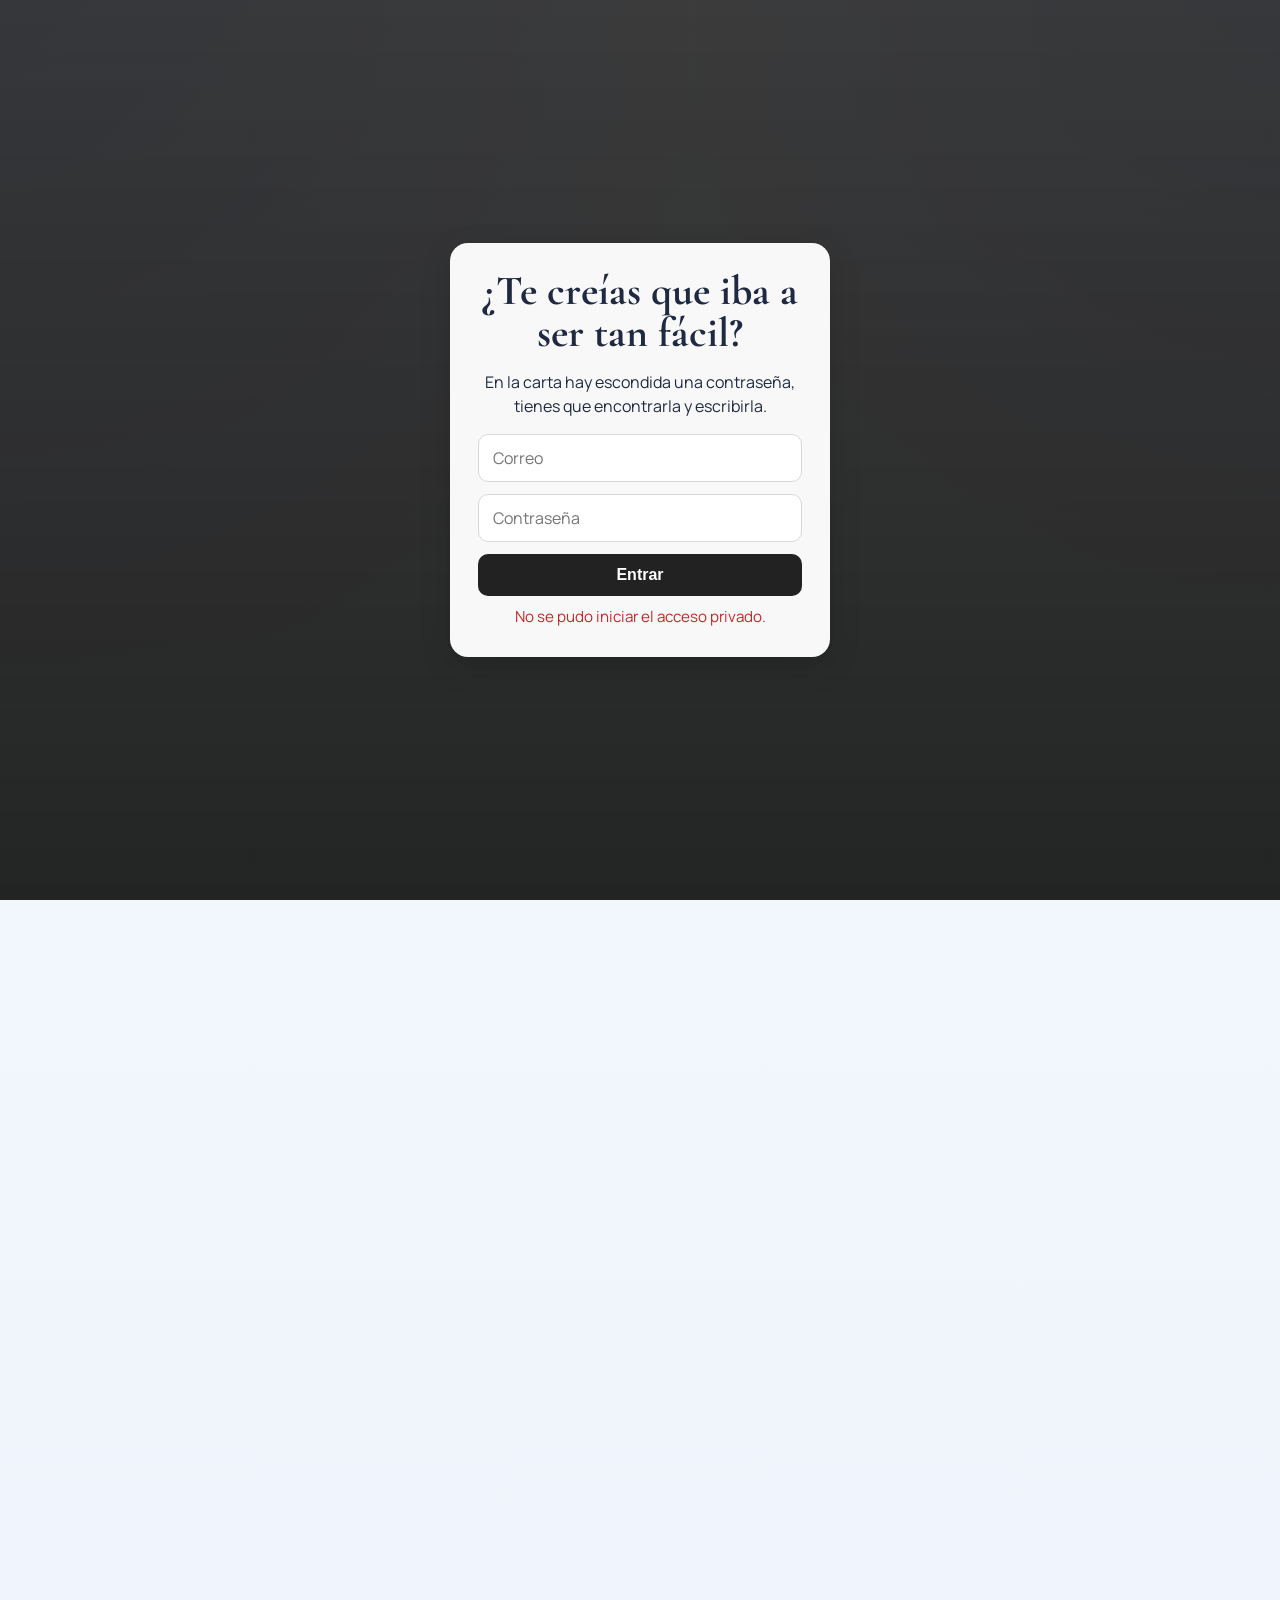
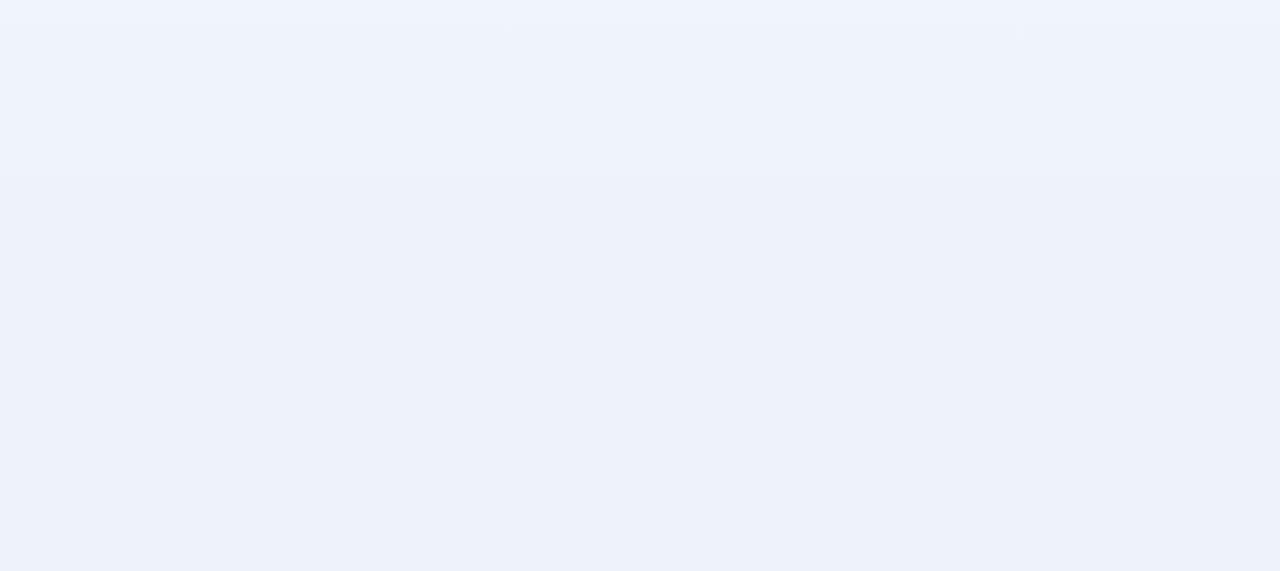
==== commit a6016bb0: "ortografia" ====
--- a/index.html
+++ b/index.html
@@ -14,7 +14,7 @@
   <div id="auth-overlay" aria-hidden="true">
     <div class="auth-box">
       <h2>¿Te creías que iba a ser tan fácil?</h2>
-      <p>En la carta hay escondida una contraseña, tienes que encontrarla y meterla.</p>
+      <p>En la carta hay escondida una contraseña, tienes que encontrarla y escribirla.</p>
       <form id="auth-form" novalidate>
         <input type="email" id="login-email" placeholder="Correo" autocomplete="email" required />
         <input type="password" id="login-password" placeholder="Contraseña" autocomplete="current-password" required />
@@ -35,7 +35,6 @@
         <header class="hero hero--home">
           <div class="hero__overlay"></div>
           <div class="hero__content">
-            <p class="eyebrow">esto es para ti</p>
            <h1>FELIZ CUMPLEAÑOS NAROA</h1>
             <p class="hero__text">
               por mil años más riéndonos, cuidándonos, queriéndonos, disfrutando, creando recuerdos juntos,
@@ -110,7 +109,7 @@
         <p class="eyebrow eyebrow--soft">Comiditas</p>
         <h2>Creemos recuerdos juntos comiendo</h2>
         <p>
-          ¿Que mejor plan que comer junto? Hagamos una rutita, pero no andando, comiendo. Aqui estan las paradas de vuestra ruta: sitios especiales, primeras veces, clasicos y alguna sorpresa.
+          ¿Qué mejor plan que comer juntos? Hagamos una rutita, pero no andando, comiendo. Aquí están las paradas de vuestra ruta: sitios especiales, primeras veces, clásicos y alguna sorpresa.
           Cada tarjeta es una parada en la ruta, puede ser para revivir momentos o crear nuevos y como no podia ser de otra manera hacer una foto para que ese momento no se quede solo en memoria.
         </p>
         </section>
@@ -126,7 +125,7 @@
           </div>
         </div>
 
-        <section class="cards-grid">
+        <section class="cards-grid" id="plans-grid">
         <article class="card" data-plan="plan1" data-plan-title="Donde todo empezó">
           <div class="card__inner">
             <div class="card__face card__face--front">
@@ -134,7 +133,7 @@
               <div class="card__content">
                 <p class="card__number">Plan 1</p>
                 <h3>Donde todo empezó</h3>
-                <p>¿Recuerdas donde fue nuestra primera comida juntos?</p>
+                <p>¿Recuerdas dónde fue nuestra primera comida juntos?</p>
                 <span class="card__status" id="estado-plan1">Pendiente</span>
               </div>
             </div>
@@ -142,9 +141,9 @@
             <div class="card__face card__face--back">
               <div class="card__details">
                 <p class="card__number">Plan 1</p>
-                <h3>Donde todo empezo</h3>
-                <p class="card__detail-text">
-                  Nuestra primera comida juntos, aunque no fue todo lo bien que podia ir. Esta vez prometo no parecer raro y no comer nada, ya no voy a estar nervioso (espero jjj).
+                <h3>Donde todo empezó</h3>
+                <p class="card__detail-text">
+                  Nuestra primera comida juntos, aunque no fue todo lo bien que podía ir. Esta vez prometo no parecer raro y no comer nada, ya no voy a estar nervioso (espero jjj).
                 </p>
                 <p class="card__detail-meta"><strong>Pista:</strong> Uno de tus sitios de hamburguesas favoritos.</p>
                 <p id="mensaje-plan1" class="plan-message">
@@ -176,7 +175,7 @@
                 <p class="card__number">Plan 2</p>
                 <h3>¿Hay sitio para aparcar?</h3>
                 <p class="card__detail-text">
-                  Yo había salido de entrenar, fui a STZ y mi mayor preocupación era donde aparcar (no habia tantos sitios como decias).
+                  Yo había salido de entrenar, fui a STZ y mi mayor preocupación era dónde aparcar (no había tantos sitios como decías).
                 </p>
                 <p class="card__detail-meta"><strong>Promesa:</strong> Esta vez no me preocuparé por aparcar (me vienes a buscar).</p>
                 <p id="mensaje-plan2" class="plan-message">Para completarlo, sube una foto y guarda el recuerdo.</p>
@@ -206,9 +205,9 @@
                 <p class="card__number">Plan 3</p>
                 <h3>¿Comida de viejas o de Naroa?</h3>
                 <p class="card__detail-text">
-                  Ya sean del mercadona, de bote, de la uni, de tu ama, de un restaurante, con curry... de cualquier manera están buenas.
-                </p>
-                <p class="card__detail-meta"><strong>Problema:</strong> Nunca las hemos comido juntos, si tu tenias lentejas yo tenia otra cosa, NO PUEDE SER ESO.</p>
+                  Ya sean del Mercadona, de bote, de la uni, de tu ama, de un restaurante, con curry... de cualquier manera están buenas.
+                </p>
+                <p class="card__detail-meta"><strong>Problema:</strong> Nunca las hemos comido juntos, si tú tenías lentejas, yo tenía otra cosa, NO PUEDE SER ESO.</p>
                 <p id="mensaje-plan3" class="plan-message">Para completarlo, sube una foto y guarda el recuerdo.</p>
                 <div class="card__actions">
                   <button id="boton-plan3" class="activate-button" type="button" onclick="activarPlan('plan3')">Completar con foto</button>
@@ -226,7 +225,7 @@
               <div class="card__content">
                 <p class="card__number">Plan 4</p>
                 <h3>Solo para darle sabor</h3>
-                <p>Una de las cosas que mas veces hemos comido, en uno de los sitios donde mas hemos estado.</p>
+                <p>Una de las cosas que más veces hemos comido, en uno de los sitios donde mas hemos estado.</p>
                 <span class="card__status" id="estado-plan4">Pendiente</span>
               </div>
             </div>
@@ -236,7 +235,7 @@
                 <p class="card__number">Plan 4</p>
                 <h3>Solo para darle sabor</h3>
                 <p class="card__detail-text">
-                  Un clasico, bocadillo de jamón CON pimiento, aunque despues me lo comia yo. Cuantas veces lo habremos hecho, aunque a veces no daba ni tiempo a comerlo...
+                  Un clásico, bocadillo de jamón CON pimiento, aunque después me lo comía yo. Cuantas veces lo habremos hecho, aunque a veces no daba ni tiempo a comerlo...
                 </p>
                 <p class="card__detail-meta"><strong>Plan:</strong> Comernos un bocadillito juntos aunque no tiene porqué ser donde siempre, pero si con la de siempre.</p>
                 <p id="mensaje-plan4" class="plan-message">Para completarlo, sube una foto y guarda el recuerdo.</p>
@@ -296,7 +295,7 @@
                 <p class="card__number">Plan 6</p>
                 <h3>En que momento dije que pagaba yo...</h3>
                 <p class="card__detail-text">
-                  TOP desayunos de mi vida, pero en que moemnto dije que pagaba yo. Es bromiii contigo no me importa aurrinarme jjj
+                  TOP desayunos de mi vida, pero en que momento dije que pagaba yo. Es bromiii contigo no me importa arruinarme jjj
                 </p>
                 <p class="card__detail-meta"><strong>Plan:</strong> Desayunito rico donde sea, con jamón obviamente y zumo jjj.</p>
                 <p id="mensaje-plan6" class="plan-message">Para completarlo, sube una foto y guarda el recuerdo.</p>
@@ -316,7 +315,7 @@
               <div class="card__content">
                 <p class="card__number">Plan 7</p>
                 <h3>¿Te apetece una hamburguesa?</h3>
-                <p>Cuantas veces hemos comido hamburguesas juntos... y en que sitios tan ricos.</p>
+                <p>Cuántas veces hemos comido hamburguesas juntos... y en que sitios tan ricos.</p>
                 <span class="card__status" id="estado-plan7">Pendiente</span>
               </div>
             </div>
@@ -326,7 +325,7 @@
                 <p class="card__number">Plan 7</p>
                 <h3>¿Te apetece una hamburguesa?</h3>
                 <p class="card__detail-text">
-                  No podia faltar una parada en la rutita para comer hamburguesas (la primera no cuenta). Take a Buey, Champions Burger, Aitaren...
+                  No podía faltar una parada en la rutita para comer hamburguesas (la primera no cuenta). Take a Buey, Champions Burger, Aitaren...
                 </p>
                 <p class="card__detail-meta"><strong>Propuesta:</strong> Hamburguesa en un sitio rico, el que quieras, hayamos comido ya o no. ¿Aceptas?.</p>
                 <p id="mensaje-plan7" class="plan-message">Para completarlo, sube una foto y guarda el recuerdo.</p>
@@ -346,7 +345,7 @@
               <div class="card__content">
                 <p class="card__number">Plan 8</p>
                 <h3>Unas aceitunas</h3>
-                <p>Aceitunas, vinito, algun juego y la mejor compañia. ¿Que mas se puede pedir?</p>
+                <p>Aceitunas, vinito, algún juego y la mejor compañía. ¿Qué más se puede pedir?</p>
                 <span class="card__status" id="estado-plan8">Pendiente</span>
               </div>
             </div>
@@ -356,9 +355,9 @@
                 <p class="card__number">Plan 8</p>
                 <h3>Unas aceitunas</h3>
                 <p class="card__detail-text">
-                  De los mejores planes juntos, vinito y aceitunas, no se puede añadir nada mas.
-                </p>
-                <p class="card__detail-meta"><strong>Plan:</strong> Unas aceitunitas ricas con la mejor compania.</p>
+                  De los mejores planes juntos, vinito y aceitunas, no se puede añadir nada más.
+                </p>
+                <p class="card__detail-meta"><strong>Plan:</strong> Unas aceitunitas ricas con la mejor compañía.</p>
                 <p id="mensaje-plan8" class="plan-message">Para completarlo, sube una foto y guarda el recuerdo.</p>
                 <div class="card__actions">
                   <button id="boton-plan8" class="activate-button" type="button" onclick="activarPlan('plan8')">Completar con foto</button>
@@ -386,7 +385,7 @@
                 <p class="card__number">Plan 9</p>
                 <h3>COCINO YO</h3>
                 <p class="card__detail-text">
-                  COMO PUEDE SER QUE YO NUNCA TE HAYA COCINADO?????. Tu me hiciste una hamburguesa muuuy rica, pero yo ati nunca nada como puede ser eso???
+                  COMO PUEDE SER QUE YO NUNCA TE HAYA COCINADO?????. Tú me hiciste una hamburguesa muuuy rica, pero yo a ti nunca nada como puede ser eso???
                 </p>
                 <p class="card__detail-meta"><strong>Pista:</strong> Tengo ya algo en mente, lo hemos comido muchas veces.</p>
                 <p id="mensaje-plan9" class="plan-message">Para completarlo, sube una foto y guarda el recuerdo.</p>
@@ -405,7 +404,7 @@
           <h2>Ruta completada</h2>
           <p>
             HEMOS COMPLETADO LA RUTITA Y LO MEJOR DE TODO, HEMOS SEGUIDO CREANDO RECUERDOS JUNTOS.
-            Ya no es solo una lista de planes, es nuestro album de recuerdos.
+            Ya no es solo una lista de planes, es nuestro álbum de recuerdos.
           </p>
         </section>
       </section>
@@ -422,8 +421,8 @@
           <p class="eyebrow eyebrow--soft">Repaso a nuestra amistad</p>
           <h2>¿¿TE ACUERDAS DE TODO LO QUE HEMOS VIVIDO YA JUNTOS??</h2>
           <p>
-            Aqui están algunos de nuestros recuerdos juntos, y lo mejor de todo podemos ir añadiendo mas.
-            Imaginate dentro de 10-20 años, volver aqui ver todas las fotos que ya hay y las que habrá y recordar cada uno de esos momentos.
+            Aquí están algunos de nuestros recuerdos juntos, y lo mejor de todo podemos ir añadiendo mas.
+            Imagínate dentro de 10-20 años, volver aquí, ver todas las fotos que ya hay y las que habrá y recordar cada uno de esos momentos.
           </p>
         </div>
 
@@ -431,7 +430,7 @@
           <section class="timeline-form-card">
             <div class="panel-action">
               <p class="panel-action__eyebrow">Nuevo recuerdo</p>
-              <button class="timeline-form__button panel-action__button" type="button" data-toggle-form="timeline-form-shell">Anadir recuerdo</button>
+              <button class="timeline-form__button panel-action__button" type="button" data-toggle-form="timeline-form-shell">Añadir recuerdo</button>
             </div>
             <div class="form-shell" id="timeline-form-shell" hidden>
             <h3>Clavar un recuerdo nuevo</h3>
@@ -445,7 +444,7 @@
                 <input id="timeline-title" type="text" maxlength="90" placeholder="Pon un titulo al recuerdo" required />
               </label>
               <label class="field">
-                <span>Descripcion</span>
+                <span>Descripción</span>
                 <textarea id="timeline-description" rows="4" maxlength="220" placeholder="Descripción del momento"></textarea>
               </label>
               <label class="field">
@@ -455,7 +454,7 @@
               <div class="timeline-form__preview" id="timeline-form-preview" hidden>
                 <img id="timeline-form-preview-image" alt="Vista previa del recuerdo" />
               </div>
-              <button class="timeline-form__button" type="submit">Guardar en la linea del tiempo</button>
+              <button class="timeline-form__button" type="submit">Guardar en la línea del tiempo</button>
             </form>
             </div>
           </section>
@@ -463,11 +462,11 @@
           <section class="timeline-card">
             <div class="timeline-card__header">
               <h3>Nuestra historia</h3>
-              <p>A lo largo de wstos años hemos vivido miles de momentos juntos, aqui hay algunos de ellos.
+              <p>A lo largo de estos años hemos vivido miles de momentos juntos, aqui hay algunos de ellos.
                 Toca cualquier foto para verla entera.</p>
             </div>
             <div class="timeline-empty" id="timeline-empty">
-              Todavia no hay recuerdos en la linea del tiempo.
+              Todavía no hay recuerdos en la línea del tiempo.
             </div>
             <div class="timeline" id="timeline"></div>
           </section>
@@ -485,9 +484,9 @@
       <section class="soundtrack-section">
         <div class="timeline-section__intro">
           <p class="eyebrow eyebrow--soft">Banda sonora</p>
-          <h2>Estos años no solo se recuerdan en fotos, tambien en musica</h2>
+          <h2>Estos años no solo se recuerdan en fotos, también en música</h2>
           <p>
-            Aqui podemos guardar las canciones que mas nos recueden el uno al otro, porque nuestra amistad no solo se vive tambien suena.
+            Aquí podemos guardar las canciónes que más nos recuerden el uno al otro, porque nuestra amistad no solo se vive tambien suena.
             Guarda la canción y esa pequeña razon por la que, al sonar, ya no vuelve a sonar igual.
           </p>
         </div>
@@ -502,15 +501,15 @@
                 <div class="turntable__platter-ring"></div>
                 <div class="turntable__platter" id="turntable-record">
                   <div class="turntable__platter-center">
-                    <img id="turntable-cover-image" alt="Portada de la cancion actual" hidden />
+                    <img id="turntable-cover-image" alt="Portada de la canción actual" hidden />
                     <span id="turntable-cover-fallback">Sin portada</span>
                   </div>
                 </div>
                 <div class="turntable__label">
                   <p class="turntable__eyebrow">Musiquita</p>
-                  <h3 id="turntable-title">Sin cancion</h3>
-                  <p id="turntable-artist">Abre la biblioteca y elige una cancion.</p>
-                  <p class="turntable__now-playing" id="turntable-now-playing">Todavia no esta sonando nada.</p>
+                  <h3 id="turntable-title">Sin canción</h3>
+                  <p id="turntable-artist">Abre la biblioteca y elige una canción.</p>
+                  <p class="turntable__now-playing" id="turntable-now-playing">Todavía no esta sonando nada.</p>
                 </div>
                 <div class="turntable__tonearm">
                   <span class="turntable__tonearm-base"></span>
@@ -529,25 +528,37 @@
               <button class="turntable-controls__button turntable-controls__button--primary" type="button" id="turntable-play">Play</button>
               <button class="turntable-controls__button" type="button" id="turntable-next">Siguiente</button>
             </div>
+            <div class="turntable-playback">
+              <div class="turntable-progress">
+                <span class="turntable-progress__time" id="turntable-time-current">0:00</span>
+                <input class="turntable-progress__slider" id="turntable-progress" type="range" min="0" max="100" value="0" step="0.1" aria-label="Progreso de la canción" />
+                <span class="turntable-progress__time" id="turntable-time-total">0:00</span>
+              </div>
+              <div class="turntable-volume" aria-label="Controles de volumen">
+                <button class="turntable-volume__button" type="button" id="turntable-volume-down" aria-label="Bajar volumen">-</button>
+                <input class="turntable-volume__slider" id="turntable-volume" type="range" min="0" max="1" value="0.85" step="0.05" aria-label="Volumen" />
+                <button class="turntable-volume__button" type="button" id="turntable-volume-up" aria-label="Subir volumen">+</button>
+              </div>
+            </div>
           </section>
 
             <section class="song-library" id="song-library" hidden>
               <div class="panel-action">
                 <p class="panel-action__eyebrow">Colección</p>
                 <div class="panel-action__buttons">
-                  <button class="timeline-form__button panel-action__button" type="button" data-toggle-form="song-form-shell">Anadir nueva canción</button>
+                  <button class="timeline-form__button panel-action__button" type="button" data-toggle-form="song-form-shell">Añadir nueva canción</button>
                 </div>
               </div>
             <div class="form-shell" id="song-form-shell" hidden>
               <h3>Anadir una nueva canción</h3>
               <form id="song-form" class="timeline-form">
                 <label class="field">
-                  <span>Numero / slot</span>
+                  <span>Número / slot</span>
                   <input id="song-slot" type="number" min="1" placeholder="5" />
                 </label>
                 <label class="field">
                   <span>Titulo</span>
-                  <input id="song-title" type="text" maxlength="80" placeholder="Titulo de la cancion" required />
+                  <input id="song-title" type="text" maxlength="80" placeholder="Título de la canción" required />
                 </label>
                 <label class="field">
                   <span>Artista</span>
@@ -563,7 +574,7 @@
                 </label>
                 <label class="field">
                   <span>Nota</span>
-                  <textarea id="song-note" rows="4" maxlength="180" placeholder="Que la hace especial"></textarea>
+                  <textarea id="song-note" rows="4" maxlength="180" placeholder="Qué la hace especial"></textarea>
                 </label>
                 <label class="field">
                   <span>Imagen del vinilo (ruta o URL)</span>
@@ -575,22 +586,22 @@
                 </label>
                 <label class="field">
                   <span>Audio (ruta o URL)</span>
-                  <input id="song-audio" type="text" maxlength="260" placeholder="audio/tu-cancion.mp3 o https://..." />
+                  <input id="song-audio" type="text" maxlength="260" placeholder="audio/tu-canción.mp3 o https://..." />
                 </label>
                 <label class="field">
                   <span>Audio desde archivo</span>
                   <input id="song-audio-file" type="file" accept="audio/*" />
                 </label>
-                <button class="timeline-form__button" type="submit">Anadir cancion</button>
+                <button class="timeline-form__button" type="submit">Anadir canción</button>
               </form>
             </div>
             <div class="songs-carousel">
-              <button class="songs-carousel__nav" type="button" id="songs-carousel-prev" aria-label="Deslizar canciones hacia la izquierda">‹</button>
+              <button class="songs-carousel__nav" type="button" id="songs-carousel-prev" aria-label="Deslizar canciónes hacia la izquierda">‹</button>
               <div class="songs-list songs-list--carousel" id="songs-list"></div>
-              <button class="songs-carousel__nav" type="button" id="songs-carousel-next" aria-label="Deslizar canciones hacia la derecha">›</button>
+              <button class="songs-carousel__nav" type="button" id="songs-carousel-next" aria-label="Deslizar canciónes hacia la derecha">›</button>
             </div>
             <div class="timeline-empty" id="songs-empty">
-              Todavia no hay canciones guardadas en vuestra banda sonora.
+              Todavía no hay canciónes guardadas en vuestra banda sonora.
             </div>
             <audio id="song-audio-player" preload="none"></audio>
           </section>
@@ -625,7 +636,7 @@
             <div class="memory-note">
               <p class="memory-note__date" id="memory-modal-date"></p>
               <label class="memory-flip__field memory-flip__field--plain">
-                <textarea id="memory-modal-description-input" rows="6" maxlength="220" placeholder="Pon aqui una descripcion pequena"></textarea>
+                <textarea id="memory-modal-description-input" rows="6" maxlength="220" placeholder="Pon aqui una descripción pequena"></textarea>
               </label>
               <p class="memory-flip__saved" id="memory-modal-saved" hidden>Texto guardado.</p>
             </div>
--- a/style.css
+++ b/style.css
@@ -2602,7 +2602,7 @@
   letter-spacing: 0.14em;
   font-size: 0.78rem;
   font-weight: 800;
-  color: rgba(255, 234, 208, 0.78);
+  color: rgba(53, 30, 19, 0.76);
 }
 
 .turntable__label h3 {
@@ -2610,12 +2610,13 @@
   font-family: "Cormorant Garamond", serif;
   font-size: clamp(3rem, 5vw, 5rem);
   line-height: 0.92;
+  color: #1f120b;
 }
 
 .turntable__label p {
   margin: 0;
   max-width: 24rem;
-  color: rgba(255, 241, 226, 0.84);
+  color: rgba(35, 20, 12, 0.86);
   line-height: 1.8;
 }
 
@@ -2702,6 +2703,60 @@
   color: #fff8f2;
 }
 
+.turntable-playback {
+  display: grid;
+  gap: 14px;
+  margin-top: 16px;
+  padding: 18px 20px;
+  border-radius: 28px;
+  background: linear-gradient(180deg, rgba(255, 245, 234, 0.92), rgba(236, 211, 186, 0.94));
+  box-shadow: 0 16px 28px rgba(16, 7, 4, 0.14);
+}
+
+.turntable-progress,
+.turntable-volume {
+  display: grid;
+  align-items: center;
+  gap: 14px;
+}
+
+.turntable-progress {
+  grid-template-columns: auto 1fr auto;
+}
+
+.turntable-volume {
+  grid-template-columns: auto 1fr auto;
+}
+
+.turntable-progress__time {
+  min-width: 3rem;
+  font-size: 0.86rem;
+  font-weight: 700;
+  color: #6c4731;
+  text-align: center;
+}
+
+.turntable-progress__slider,
+.turntable-volume__slider {
+  width: 100%;
+  accent-color: #b16c3e;
+  cursor: pointer;
+}
+
+.turntable-volume__button {
+  width: 42px;
+  height: 42px;
+  border: 0;
+  border-radius: 50%;
+  background: linear-gradient(180deg, rgba(247, 227, 207, 0.98), rgba(231, 202, 173, 0.98));
+  color: #6b4229;
+  font: inherit;
+  font-size: 1.15rem;
+  font-weight: 800;
+  cursor: pointer;
+  box-shadow: 0 12px 20px rgba(16, 7, 4, 0.12);
+}
+
 .song-library {
   position: relative;
   padding: 24px 24px 26px;
@@ -3162,6 +3217,15 @@
     grid-template-columns: repeat(2, 1fr);
   }
 
+  .turntable-progress,
+  .turntable-volume {
+    grid-template-columns: 1fr;
+  }
+
+  .turntable-progress__time {
+    min-width: 0;
+  }
+
   .memory-flip__inner {
     min-height: 560px;
   }
